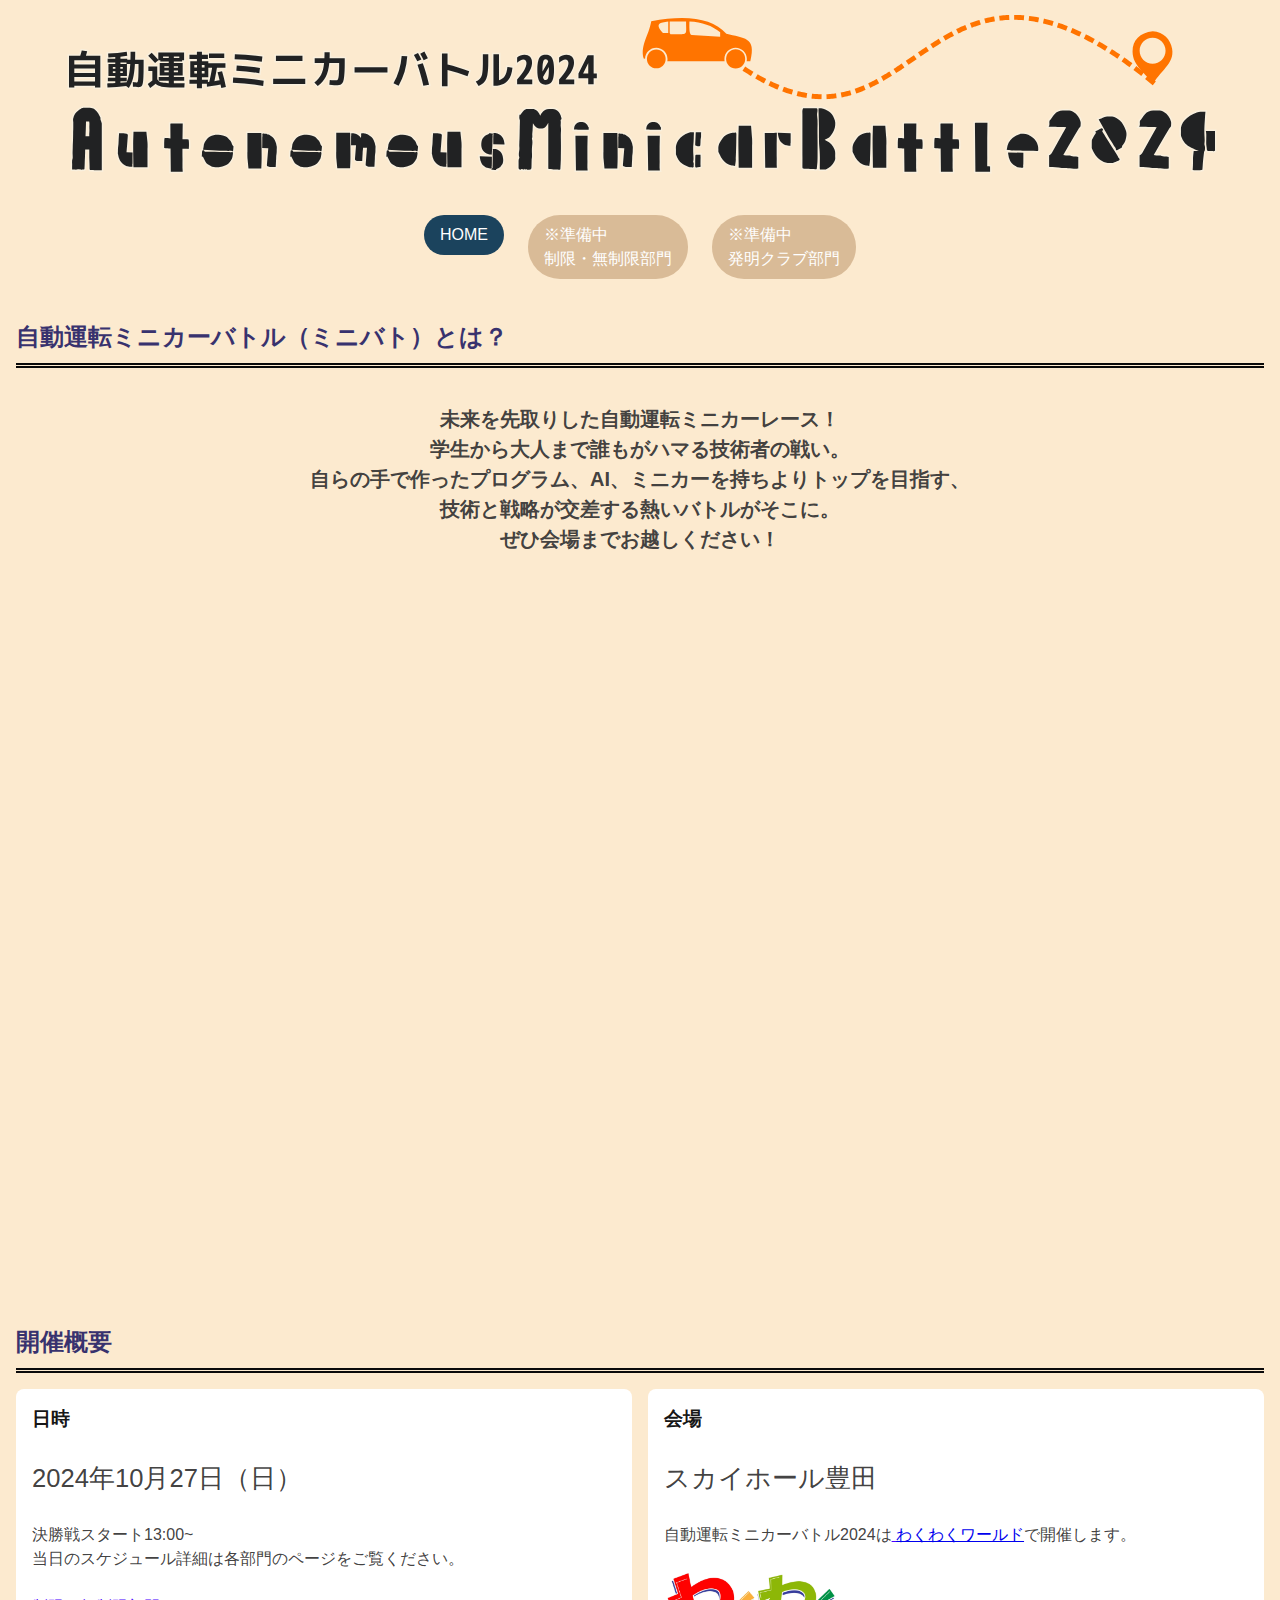
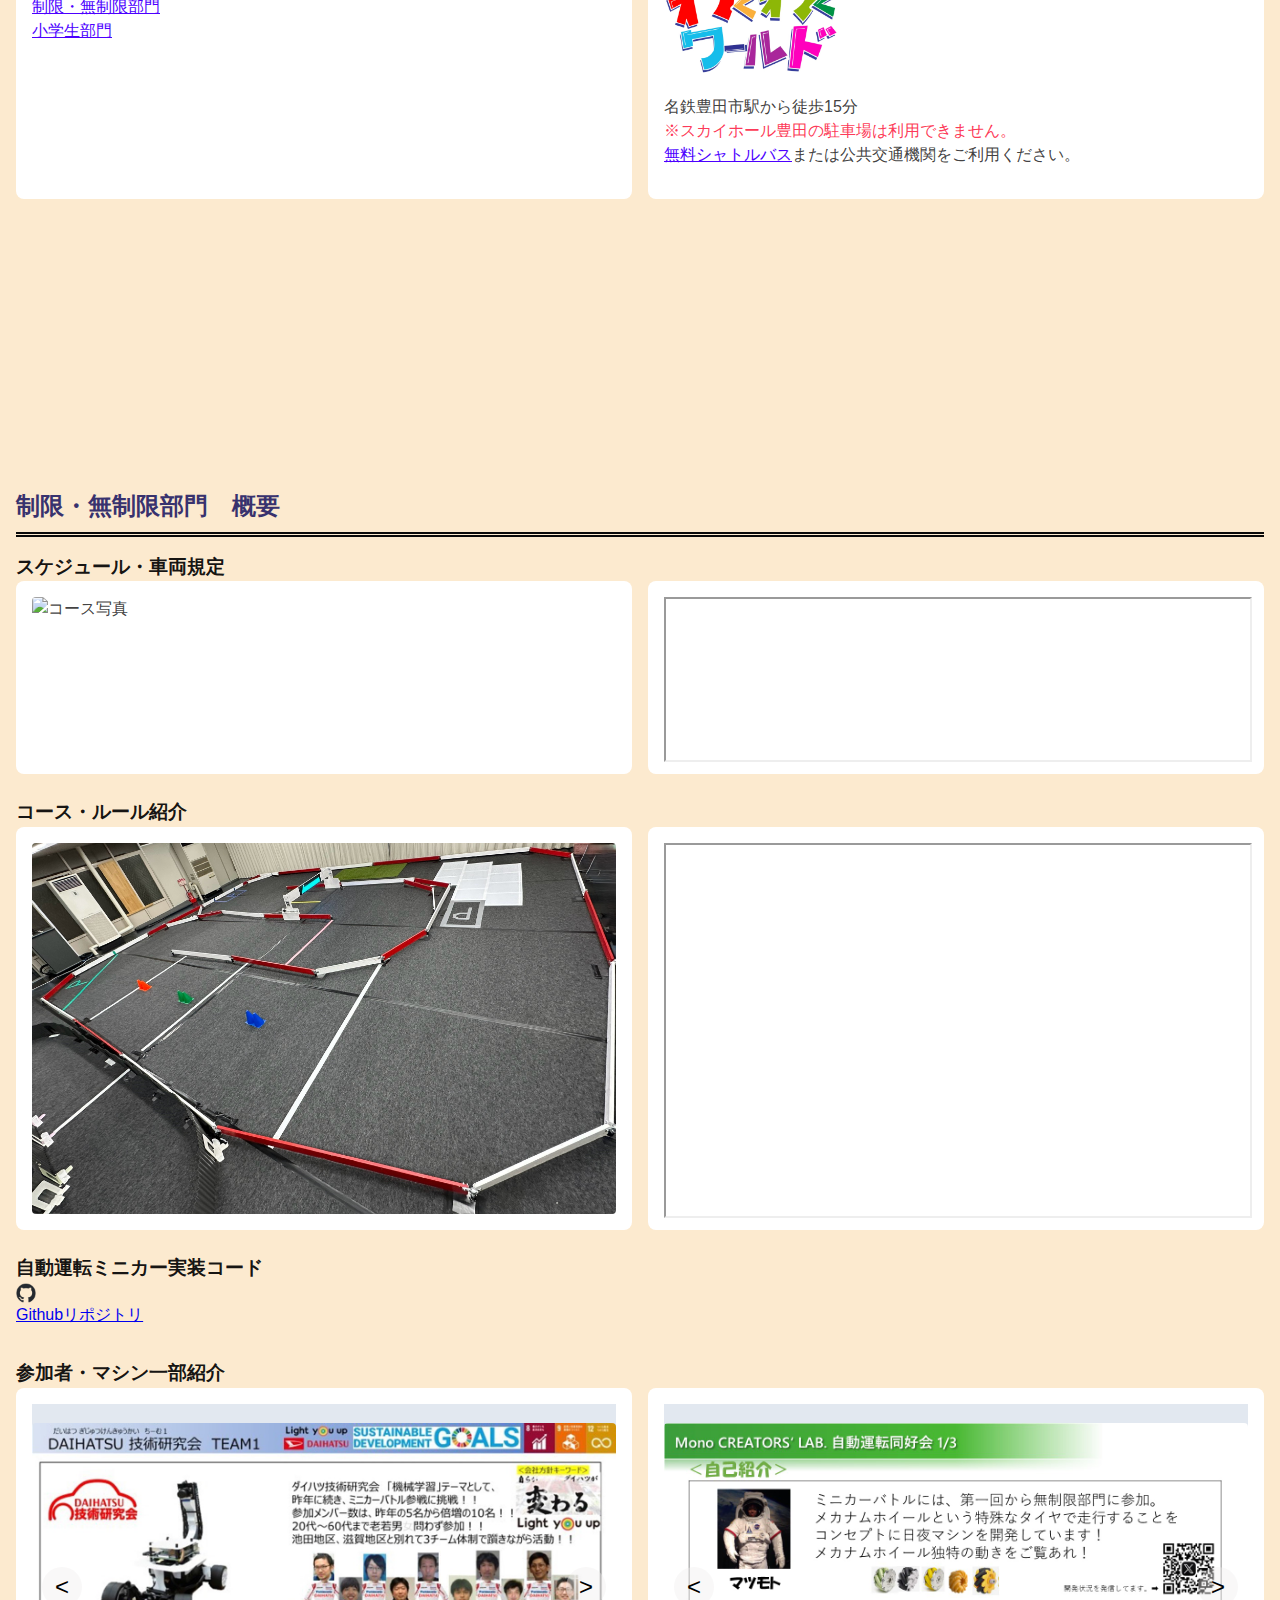
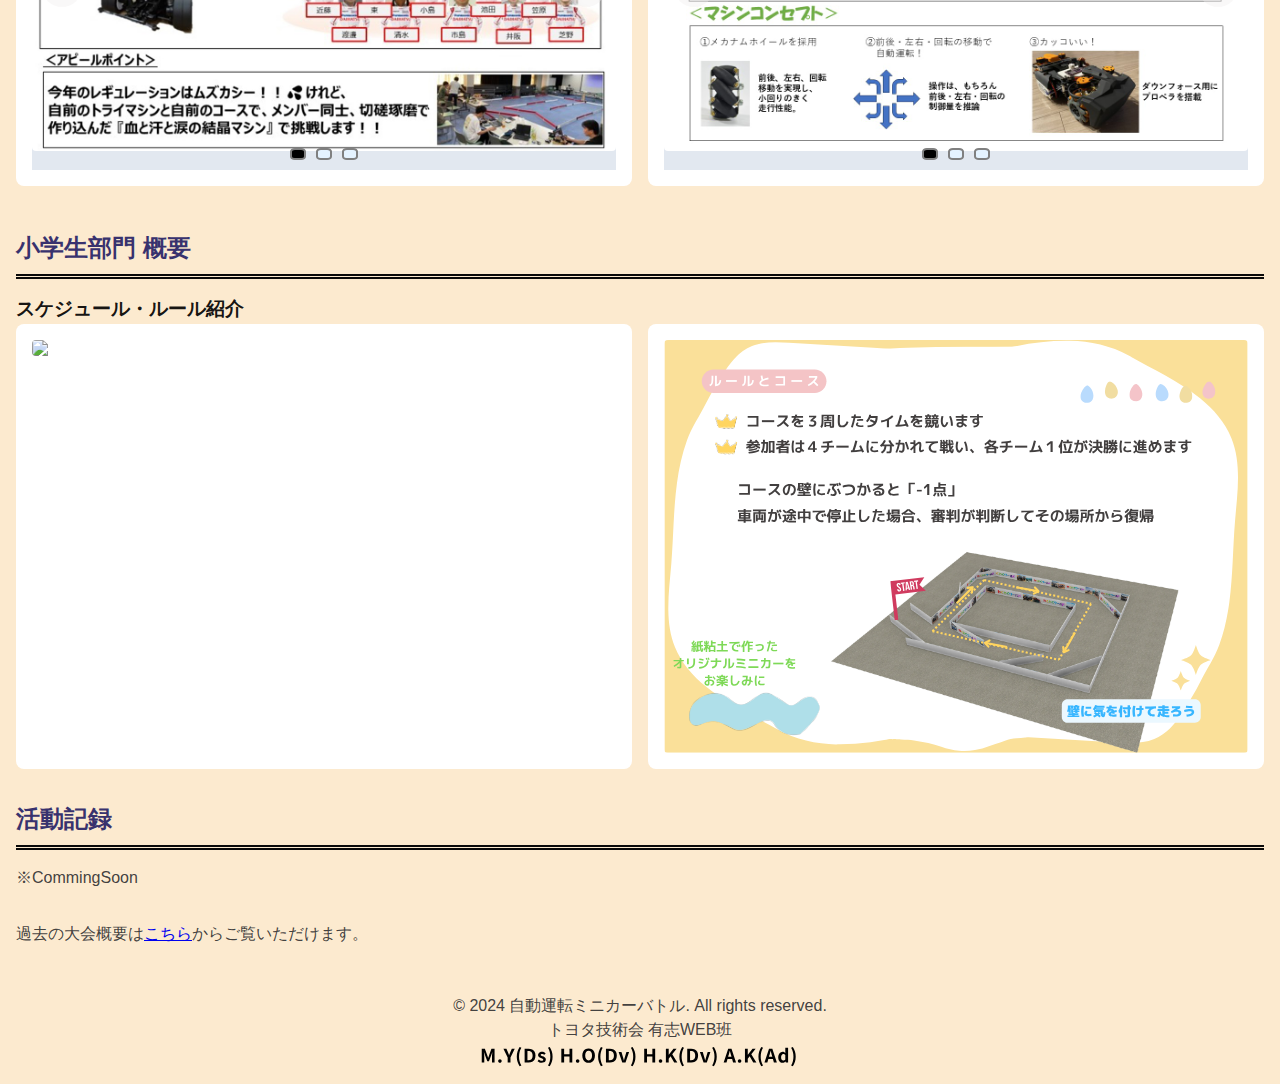
==== index.html @ 28a03235 "Initial commit" ====
<!DOCTYPE html>
<html lang="ja">
<head>
    <link rel="stylesheet" href="index.css">
    <meta charset="UTF-8">
    <meta name="viewport" content="width=device-width, initial-scale=1.0">
    <title>自動運転ミニカーバトル 2024</title>
    <link href="https://fonts.googleapis.com/css2?family=Anton&family=Noto+Sans+JP:wght@400;700&display=swap" rel="stylesheet">
</head>
<body>
    <header>
        <div class="title">
            <div class="use-rgba-image">
                <img src="assets/images/amb_2024_title.svg" alt="自動運転ミニカーバトル 2024">
                <nav>
                    <ul>
                        <li><a href="#" class="active">HOME</a></li>
                        <li><a href="#">※準備中<br>制限・無制限部門</a></li>
                        <li><a href="#">※準備中<br>発明クラブ部門</a></li>
                    </ul>
                </nav>
            </div>
        </div>
           </header>
    <main class="container">
    </section>
            <h2>自動運転ミニカーバトル（ミニバト）とは？</h2>
            <div class="about">
            <p>
                未来を先取りした自動運転ミニカーレース！<br>
                学生から大人まで誰もがハマる技術者の戦い。<br>
                自らの手で作ったプログラム、AI、ミニカーを持ちよりトップを目指す、<br>
                技術と戦略が交差する熱いバトルがそこに。<br>ぜひ会場までお越しください！
            </p>
            </div>
            </div>
    </section>
    <section>
            <p>
                <!--過去の大会の様子をご覧ください-->
            </p>
            <div class="video-container">
                <iframe width="560" height="315" src="https://www.youtube.com/embed/9huvvTxhIS4 " frameborder="0" allow="accelerometer; autoplay; clipboard-write; encrypted-media; gyroscope; picture-in-picture" allowfullscreen></iframe>
            </div>
        </section>
    
        <section>
            <h2>開催概要</h2>
            <div class="grid">
                <div class="grid-item">
                    <h3>日時</h3>
                        <i class="fas fa-calendar-alt"></i>
                        <p style="font-size: 1.6em;">2024年10月27日（日）<br>
                            <p style="font-size: 1em;">決勝戦スタート13:00~<br>
                                当日のスケジュール詳細は各部門のページをご覧ください。</br>
                                <br><a href="#bumongaiyou_seigenmuseigen" style="color: #4c00ff;">制限・無制限部門</a>
                                <br><a href="#bumongaiyou_junior" style="color: #4c00ff;">小学生部門</a> 
                            </p> 
                </div>
                <div class="grid">
                    <div class="grid-item">
                        <h3>会場</h3>
                        <p style="font-size: 1.6em;">スカイホール豊田</p>
                        <p auto>自動運転ミニカーバトル2024は<a href="https://wakuwakuworld.jp/" style="color: #4c00ff;">
                            <a href="https://wakuwakuworld.jp/">わくわくワールド</a>で開催します。</p>
                            <a href="https://wakuwakuworld.jp/"><img src="assets/images/wakuwakuworld.png", width="30%"></a>
                            <p>名鉄豊田市駅から徒歩15分<br><a style="color: #fc032cce;">※スカイホール豊田の駐車場は利用できません。</a><br><a href="https://wakuwakuworld.jp/Access" style="color: #4c00ff;">無料シャトルバス</a>または公共交通機関をご利用ください。</p>
                        </div>
                </div>
            </div>
            <iframe
            src="https://www.google.com/maps/embed?pb=!1m18!1m12!1m3!1d6530.020487502134!2d137.1632554!3d35.08147679999999!2m3!1f0!2f0!3f0!3m2!1i1024!2i768!4f13.1!3m3!1m2!1s0x6004a04511f2501b%3A0x8edd8acdfe649cb1!2z44K544Kr44Kk44Ob44O844Or6LGK55Sw!5e0!3m2!1sja!2sjp!4v1726888852672!5m2!1sja!2sjp"
            width="100%"
            height="250"
            style="border:0;"
            allowfullscreen=""
            loading="lazy">
            </iframe>
           
        </section>
        <section>
            <h2 id="bumongaiyou_seigenmuseigen">制限・無制限部門　概要</h2>
            <h3>スケジュール・車両規定</h3>
            <div class="grid">
                <div class="grid-item">
                    <img src="assets/images/schedule_seigenmuseigen.svg" alt="コース写真">
                </div>
                <div class="grid">
                    <div class="grid-item">
                        <iframe src="https://drive.google.com/file/d/1rbLQxxYagGzeg9zXDnmsyh0Fbmd6jfNw/preview" width="100%" height="100%">
                            このブラウザではPDFが表示できません。PDFを<a href="">こちら</a>からダウンロードしてください。
                        </iframe>
                        </div>
                </div>
            </div>
            <br>
            <h3>コース・ルール紹介</h3>
            <div class="grid">
                <div class="grid-item">
                    <img src="assets/images/course.jpg" alt="コース写真">
                </div>
                <div class="grid-item">
                    <iframe src="https://drive.google.com/file/d/1RDZQoWkZ_u5YA8bXzyqEV8cFZwukmBGy/preview" width="100%" height="100%">
                        このブラウザではPDFが表示できません。PDFを<a href="">こちら</a>からダウンロードしてください。
                    </iframe>
                </div>
            </div>
            <br>
            <div class="github-corner">
                <h3>自動運転ミニカー実装コード</h3>
                <img src="assets\images\github-mark.png", width="20px">
                <a href="https://github.com/autonomous-minicar-battle/togikaidrive/">Githubリポジトリ</a>
            </div>
        </section>

        <section>
            <h3>参加者・マシン一部紹介</h3>
            <div class="grid">
                <!-- 制限部門のスライド -->
                <div class="grid-item">
                    <div class="car-carousel">
                        <div class="car-carousel-inner" id="carCarousel">
                            <div class="car-photo">
                                <img src="..\assets\slides\topics_limited\スライド1.JPG">
                            </div>
                            <div class="car-photo">
                                <img src="..\assets\slides\topics_limited\スライド2.JPG">
                            </div>
                            <div class="car-photo">
                                <img src="..\assets\slides\topics_limited\スライド3.JPG">
                            </div>
                        </div>
                        <button class="carousel-button prev" id="prevPhoto" aria-label="前の写真">&lt;</button>
                        <button class="carousel-button next" id="nextPhoto" aria-label="次の写真">&gt;</button>
                        <div class="carousel-dots" id="carouselDots">
                            <button class="carousel-dot active" aria-label="1番目の写真"></button>
                            <button class="carousel-dot" aria-label="2番目の写真"></button>
                            <button class="carousel-dot" aria-label="3番目の写真"></button>
                        </div>
                    </div>
                </div>
        
                <!-- 無制限部門のスライド -->
                <div class="grid-item">
                    <div class="car-carousel">
                        <div class="car-carousel-inner" id="carCarousel2">
                            <div class="car-photo">
                                <img src="..\assets\slides\topics_unlimited\スライド1.JPG">
                            </div>
                            <div class="car-photo">
                                <img src="..\assets\slides\topics_unlimited\スライド2.JPG">
                            </div>
                            <div class="car-photo">
                                <img src="..\assets\slides\topics_unlimited\スライド3.JPG">
                            </div>
                        </div>
                        <button class="carousel-button prev" id="prevPhoto2" aria-label="前の写真">&lt;</button>
                        <button class="carousel-button next" id="nextPhoto2" aria-label="次の写真">&gt;</button>
                        <div class="carousel-dots" id="carouselDots2">
                            <button class="carousel-dot active" aria-label="1番目の写真"></button>
                            <button class="carousel-dot" aria-label="2番目の写真"></button>
                            <button class="carousel-dot" aria-label="3番目の写真"></button>
                        </div>
                    </div>
                </div>
            </div>
        
            <br>
            <h2 id="bumongaiyou_junior">小学生部門 概要</h2>
            <h3>スケジュール・ルール紹介</h3>
            <div class="grid">
                <div class="grid-item">
                    <img src="assets/images/schedule_junior.svg" >
                </div>
                <div class="grid">
                    <div class="grid-item">
                        <img src="assets/images/course_junior.svg" >
                    </div>
                </div>
            </div>
        </section>
    
        <section>
            <h2>活動記録</h2>
            ※CommingSoon
        </section>
        <section>
            <p>過去の大会概要は<a href="https://autonomous-minicar-battle.studio.site/">こちら</a>からご覧いただけます。</p>
        </section>
            
        <!-- Rest of the content remains the same -->

    </main>
    
    <script>
        document.addEventListener('DOMContentLoaded', function() {
            const navLinks = document.querySelectorAll('nav a');
            navLinks.forEach(link => {
                link.addEventListener('click', function(e) {
                    navLinks.forEach(l => l.classList.remove('active'));
                    this.classList.add('active');
                });
            });

            const cars = document.querySelectorAll('.animated-car');
            const windowWidth = window.innerWidth;
            const windowHeight = window.innerHeight;

            function moveCar(car) {
                const x = Math.random() * windowWidth;
                const y = Math.random() * windowHeight;
                const rotation = Math.random() * 360;
                car.style.transform = `translate(${x}px, ${y}px) rotate(${rotation}deg)`;
            }

            cars.forEach(car => {
                moveCar(car);
                setInterval(() => moveCar(car), 2000 + Math.random() * 1000);
            });
        });
    </script>

<script>
    function setupCarousel(carouselId, prevButtonId, nextButtonId, dotsId, totalPhotos) {
        let currentPhoto = 0;
        const carousel = document.getElementById(carouselId)
        const prevButton = document.getElementById(prevButtonId);
        const nextButton = document.getElementById(nextButtonId);
        const dots = document.querySelectorAll(`#${dotsId} .carousel-dot`);
        let slideInterval;

        function showPhoto(index) {
            carousel.style.transform = `translateX(-${index * 100}%)`;
            updateDots(index);
        }

        function updateDots(index) {
            dots.forEach((dot, i) => {
                dot.classList.toggle('active', i === index);
            });
        }

        function nextPhoto() {
            currentPhoto = (currentPhoto + 1) % totalPhotos;
            showPhoto(currentPhoto);
        }

        function prevPhoto() {
            currentPhoto = (currentPhoto - 1 + totalPhotos) % totalPhotos;
            showPhoto(currentPhoto);
        }

        function startSlideshow() {
            slideInterval = setInterval(nextPhoto, 3000);
        }

        function stopSlideshow() {
            clearInterval(slideInterval);
        }

        nextButton.addEventListener('click', () => {
            stopSlideshow();
            nextPhoto();
            startSlideshow();
        });

        prevButton.addEventListener('click', () => {
            stopSlideshow();
            prevPhoto();
            startSlideshow();
        });

        dots.forEach((dot, index) => {
            dot.addEventListener('click', () => {
                stopSlideshow();
                currentPhoto = index;
                showPhoto(currentPhoto);
                startSlideshow();
            });
        });

        carousel.addEventListener('mouseenter', stopSlideshow);
        carousel.addEventListener('mouseleave', startSlideshow);

        startSlideshow();
    }

    // 1つ目のカルーセルを初期化
    setupCarousel('carCarousel', 'prevPhoto', 'nextPhoto', 'carouselDots', 3);

    // 2つ目のカルーセルを初期化
    setupCarousel('carCarousel2', 'prevPhoto2', 'nextPhoto2', 'carouselDots2', 3);
</script>

</body>
<footer>
    <div class="footer-credits">
        <p>
        &copy; 2024 自動運転ミニカーバトル. All rights reserved.<br>
        トヨタ技術会 有志WEB班
        <img src="assets/images/amb_2024_credit.svg"  >
        </p>
    </div>
    
    
</footer>
</html>
---- index.css ----
:root {
    --orange: #fceacf;
    --white: #FFFFFF;
    --black: #383737f5;
    --light-gray: #E0E0E0;
}

body {
    font-family: 'Noto Sans JP', sans-serif;
    margin: 5%;
    padding: 0;
    background-color: var(--orange);
    color: var(--black);
    font-size: 16px;
    line-height: 1.5;
    overflow-x: hidden;
}

.title {
    width: 100%;
    max-width: 1200px;
    margin: 0 auto;
    padding: 0 1rem;
    box-sizing: border-box;
    background: #a0daea00;
}
.container {
    width: 100%;
    max-width: 1200px;
    margin: 0 auto;
    padding: 0 1rem;
    box-sizing: border-box;
}
        
header img {
    max-width: 100%;
    height: auto;
}

nav a {
    color: var(--black);
    text-decoration: none;
    padding: 0.5rem 1rem;
    margin: 0.25rem;
    border-radius: 5px;
    transition: background-color 0.3s;
    display: inline-block;
}

nav a:hover, nav a:focus, nav a.active {
    background-color: var(--light-gray);
}

.main-content {
    display: flex;
    flex-wrap: wrap;
    align-items: center;
    margin-top: 2rem;
}

.main-content-image {
    flex: 0 0 auto;
    width: 100%;
    max-width: 400px;
    margin-right: 7rem;
}

.main-content-image img {
    width: 100%;
    height: auto;
    display: block;
}

.adjusted-image {
    margin-right: 100px;
    margin-bottom: 20px;
}
.main-content-text {
    flex: 1;
    min-width: 300px;
    display: flex;
    flex-direction: column;
    justify-content: center;
}

.main-content-text h2 {
    color: var(--white);
    font-size: 1.5em;
    font-weight: bold;
    margin-bottom: 0.5rem;
}
.map-container {
    width: 100%;
    max-width: 600px;
    margin: 0 auto;
}
.main-content-text p {
    color: var(--black);
    margin: 0;
}

.event-overview-content {
display: flex;
flex-direction: column;
gap: 0.5rem;
}


@media (min-width: 768px) {
    .about {
        font-size: 20px;
    }
    .event-overview-content {
        flex-direction: row;
    }
}
.animated-car {
    position: fixed;
    width: 60px;
    height: auto;
    z-index: 1000;
    transition: all 2s ease-in-out;
}

@media (max-width: 768px) {
    body {
        font-size: 9px;
    }
    
    .main-content {
        flex-direction: column;
    }
    
    .main-content-image {
        margin-right: 0;
        max-width: 100%;
    }
    
    nav ul {
        flex-direction: column;
    }
    
    nav a {
        width: 100%;
        box-sizing: border-box;
        text-align: center;
    }
    
    .animated-car {
        width: 40px;
    }
}

@media (min-width: 769px) and (max-width: 1024px) {
    body {
        font-size: 16px;
    }
    
    .main-content-image {
        max-width: 350px;
    }
    
    .animated-car {
        width: 50px;
    }
}
.access-map {
    width: 100%;
    height: 256px;
    background-color: #ccc;
    border-radius: 0.5rem;
}
.popup {
    display: none;
    position: fixed;
    top: 0;
    left: 0;
    width: 100%;
    height: 100%;
    background-color: rgba(0,0,0,0.7);
    z-index: 1000;
}
.popup-content {
    position: absolute;
    top: 50%;
    left: 50%;
    transform: translate(-50%, -50%);
    background-color: white;
    padding: 20px;
    border-radius: 5px;
    max-width: 80%;
    max-height: 80%;
}
.popup-content img {
    max-width: 100%;
    max-height: 100%;
}
.close {
    position: absolute;
    top: 10px;
    right: 10px;
    font-size: 24px;
    cursor: pointer;
}
/* クリック可能なテキストのスタイル */
.clickable {
    color: blue;
    text-decoration: underline;
    cursor: pointer;
}
.car-carousel {
    position: relative;
    width: 100%;
    height: 100%;
    overflow: hidden;
    margin-bottom: 1cm;
}
.car-carousel-inner {
    display: flex;
    transition: transform 0.3s ease-in-out;
    height: 100%;
}
.car-photo {
    flex: 0 0 100%;
    height: 100%;
    background-color: #e2e8f0;
    display: flex;
    align-items: center;
    justify-content: center;
    font-size: 1.5rem;
    color: #718096;
}
.car-photo img {
    width: 100%; /* 画像の横幅を親要素に合わせる */
    height: auto; /* 縦横比を維持しつつ高さを自動調整 */
    max-width: 1000px; /* 最大幅を指定、必要に応じて調整可能 */
    max-height: 600px; /* 最大高さを指定、必要に応じて調整可能 */
    object-fit: cover; /* 画像を要素にきれいに収める */
}
.carousel-button {
    position: absolute;
    top: 50%;
    transform: translateY(-50%);
    background-color: rgba(240, 238, 238, 0.397);
    border: none;
    border-radius: 9999px;
    width: 40px;
    height: 40px;
    font-size: 1.5rem;
    display: flex;
    align-items: center;
    justify-content: center;
    cursor: pointer;
    transition: background-color 0.3s;
}
.carousel-button:hover {
    background-color: #A0DAEA;
}
.carousel-button.prev {
    left: 10px;
}
.carousel-button.next {
    right: 10px;
}
.carousel-dots {
    position: absolute;
    bottom: 10px;
    left: 50%;
    transform: translateX(-50%);
    display: flex;
    gap: 10px;
}
.carousel-dot {
    width: 8.4px;
    height: 12px;
    border-radius: 30%;
    background-color: #E5F3FF;
    border: 2px solid #808080;
    cursor: pointer;
    transition: background-color 0.3s;
}
.carousel-dot.active {
    background-color: #000000;
}

body {
    font-family: 'Roboto', sans-serif;
    margin: 0;
    padding: 0;
    min-height: 100vh;
    display: flex;
    flex-direction: column;
    }
.container {
    width: 100%;
    max-width: 1400px;
    margin: 0 auto;
    padding: 0 1rem;
    box-sizing: border-box;
}
.github-corner {
    max-width: 300px;
    top: 0;
    right: 0;
    border: 0;
    z-index: 100;
}
header {
    overflow: hidden;
    width: 100%;
}

.use-rgba-image {
    background: rgba(255, 255, 255, 0);
}

footer .footer-credits {
    text-align: center; /* 親要素にセンタリングを指定 */
}

footer .footer-credits img {
    display: block;      /* ブロック要素として扱う */
    margin: 0 auto;      /* 左右のマージンを自動で設定 */
    max-width: 25%;
}

.header-image {
    height: 96px;
    position: relative;
    display: flex;
    align-items: center;
    justify-content: center;
    background-image: url('https://hebbkx1anhila5yf.public.blob.vercel-storage.com/background-3pGTlaIOfFrylYzBT5U0ONFnONjZ3v.png');
    background-size: cover;
    background-position: center;
}
.header-image::before {
    content: "";
    position: absolute;
    top: 0;
    left: 0;
    right: 0;
    bottom: 0;
    background: inherit;
    opacity: 0.3;
}
.about
{
    font-weight: bold;
    display: flex;
    justify-content: space-around;
    text-align: center;
}
h1 {
    font-size: 1.875rem;
    font-weight: bold;
    color: #1B435D;
    position: relative;
    z-index: 10;
    text-align: center;
}
nav ul {
    display: flex;
    flex-wrap: wrap;
    justify-content: center;
    gap: 1rem;
    padding: 1rem 0;
    list-style-type: none;
    margin: 0;
}
nav a {
    text-decoration: none;
    padding: 0.5rem 1rem;
    border-radius: 9999px;
    color: white;
    background-color: #D9BB97;
    transition: background-color 0.3s;
    display: inline-block;
}
nav a:hover, nav a.active {
    background-color: #1B435D;
}
nav a.inactive {
    background-color: #c6c7c9;
}
main {
    flex-grow: 1;
    width: 100%;
}
h2 {
    font-size: 1.5rem;
    font-weight: bold;
    color: #38326e;
    border-bottom: thick double #0a0a0a;
    padding-bottom: 0.5rem;
    margin-bottom: 1rem;
}
h3 {
    font-size: 1.2rem;
    margin-top: 0rem;
    font-weight: bold;
    color: #000000ec;
    margin-bottom: 0rem;
}

.video-container {
    position: relative;
    padding-bottom: 56.25%; /* 16:9 aspect ratio */
    height: 0;
    overflow: hidden;
    margin-bottom: 1rem;
}
.video-container iframe {
    position: absolute;
    top: 0;
    left: 0;
    width: 100%;
    height: 100%;
}
.grid {
    display: grid;
    grid-template-columns: repeat(auto-fit, minmax(250px, 1fr));
    gap: 1rem;
}
.grid-item {
    background-color: white;
    padding: 1rem;
    border-radius: 0.5rem;
    transition: transform 0.3s;
}
.grid-item:hover {
    transform: scale(1.05);
}
img {
    display: flex;
    max-width: 100%;
    height: auto;
    border-radius: 0.25rem;
}
img.responsive-img {
    display: flex;
    max-width: 100%;
    height: auto;
}
section {
    margin-bottom: 2rem;
}
@media (max-width: 768px) {
    .about p {
        font-size: 1.5em; /* PC画面では文字を大きくする */
    }
    h1 {
        font-size: 1.5rem;
    }
    .header-image {
        height: 72px;
    }
    nav ul {
        flex-direction: row;
        align-items: center;
    }
    nav a {
        width: 100%;
        text-align: center;
    }
    .grid {
        grid-template-columns: 1fr;
    }

    .inline-content {
        display: inline-flex;  /* 画像とテキストを横並びに */
        align-items: center;   /* 画像とテキストを縦方向の中央に揃える */
        gap: 5px;              /* 画像とテキストの間にスペースを追加 */
    }
    .inline-content img {
        vertical-align: middle; /* 画像の垂直位置を調整 */
    }   
    .event-details {
        display: flex;               /* 横並びにする */
        justify-content: space-between; /* 均等にスペースを配置 */
        align-items: flex-start;     /* 上揃え */
    }
    
    .event-info {
        flex: 1;                     /* 均等な幅にする */
        padding: 10px;               /* 内側の余白 */
        box-sizing: border-box;       /* paddingを含む幅の計算 */
    }
    
    iframe {
        max-width: 100%;             /* iframeの横幅が親要素に収まるように */
        height: auto;
    }
    
    @media (max-width: 768px) {
        .event-details {
            flex-direction: column;  /* モバイルでは縦並びに */
        }
    }
}
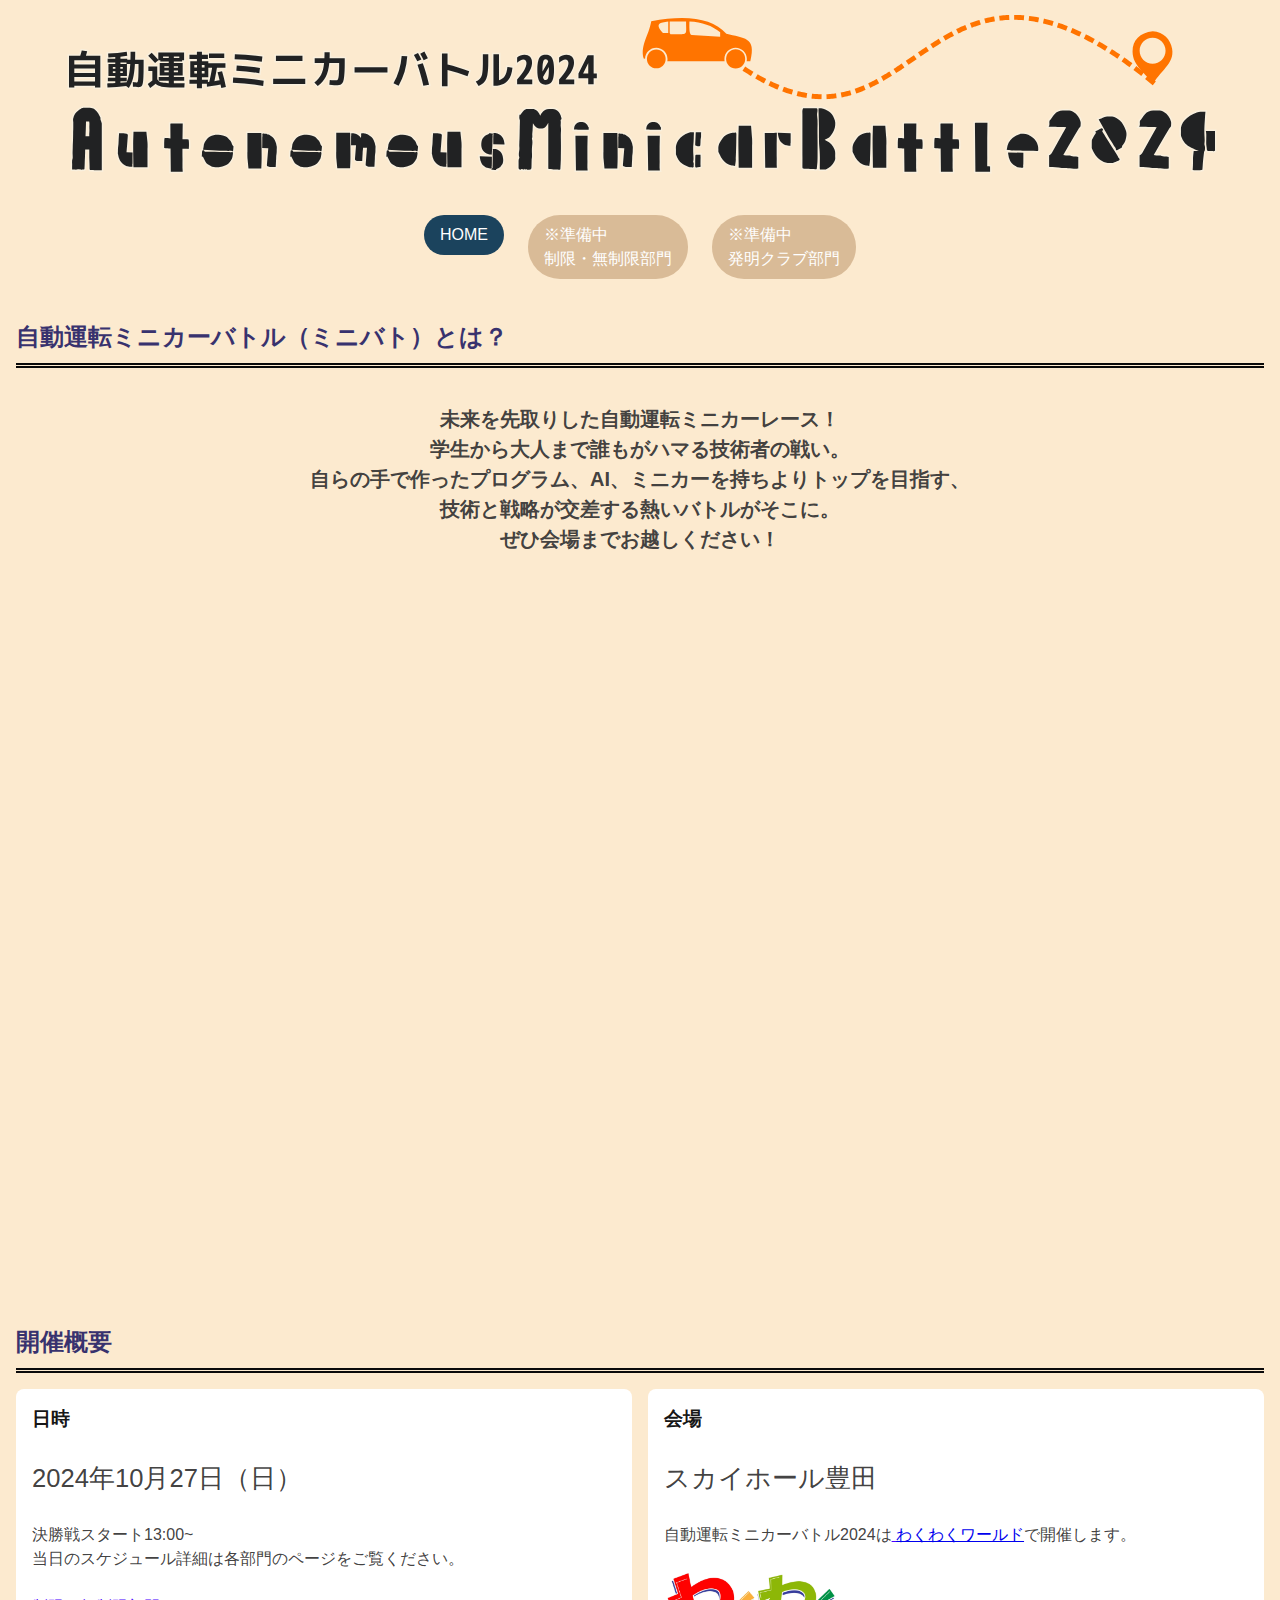
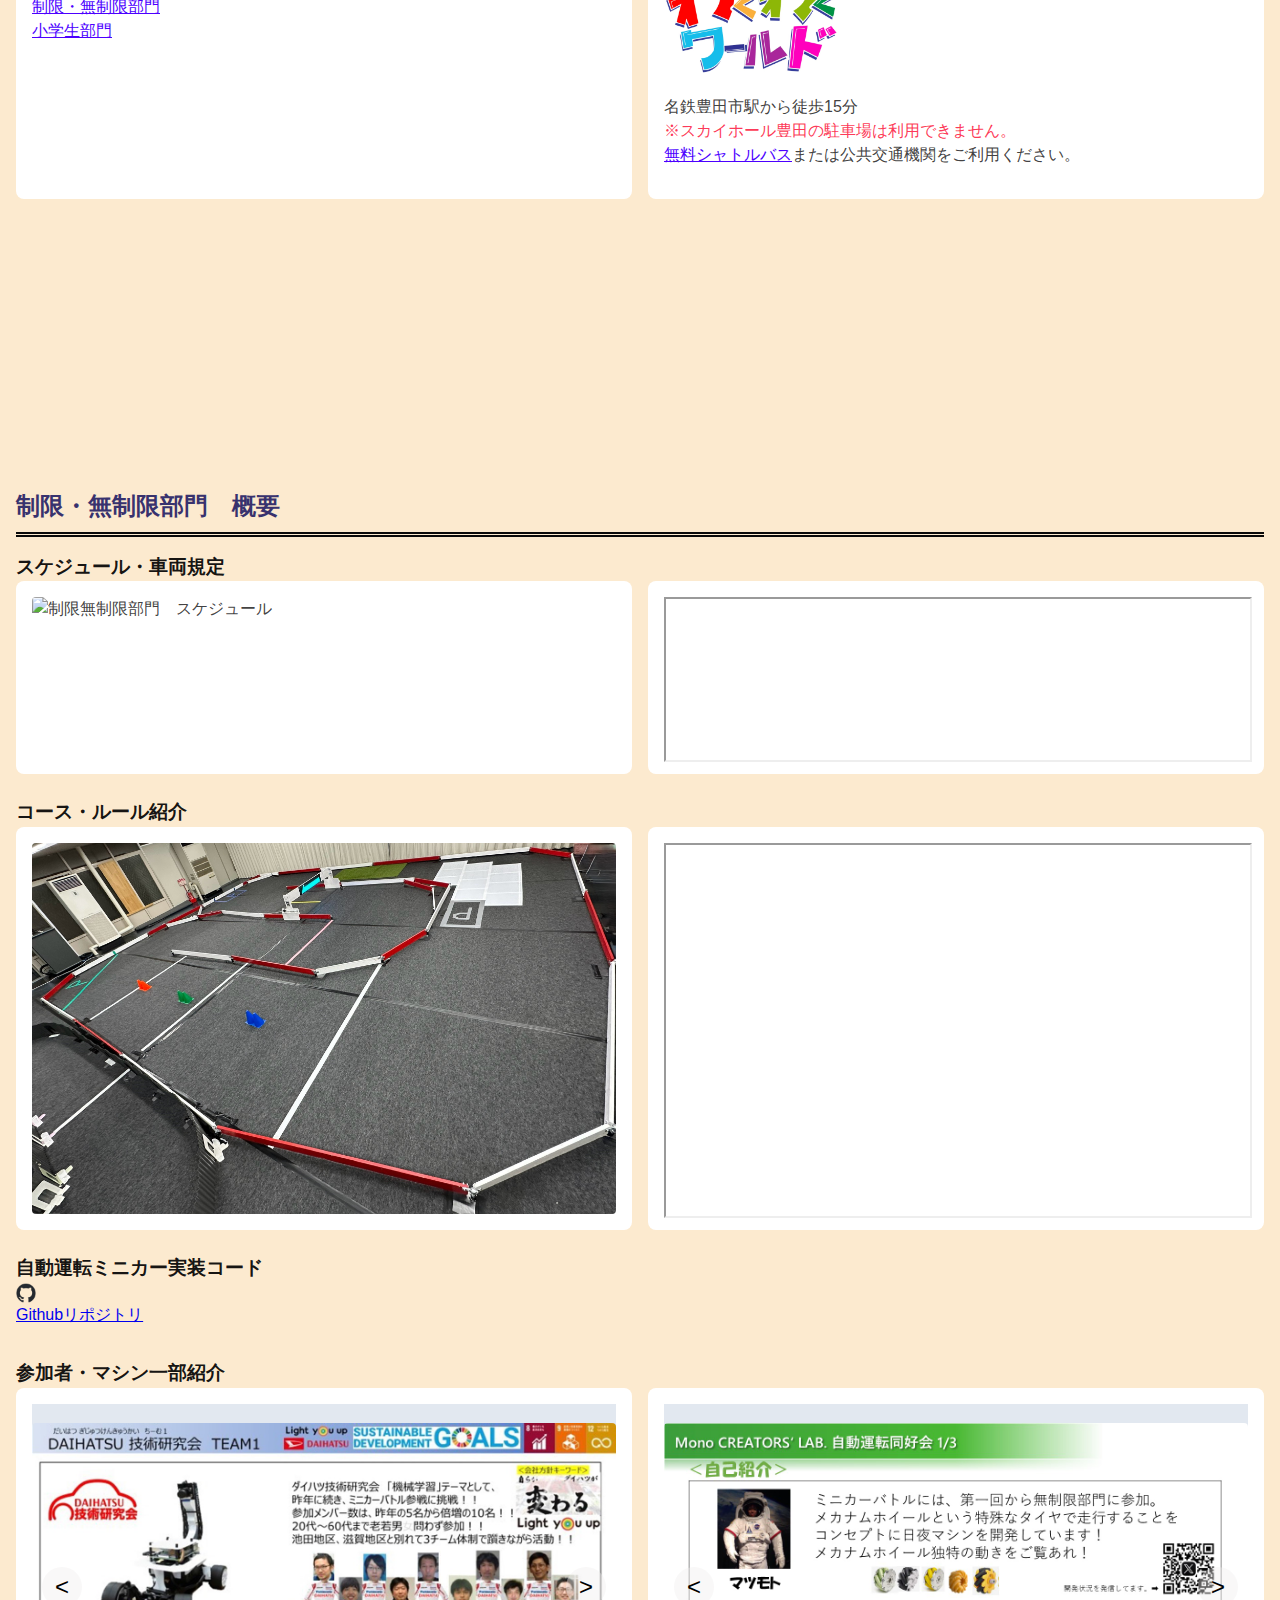
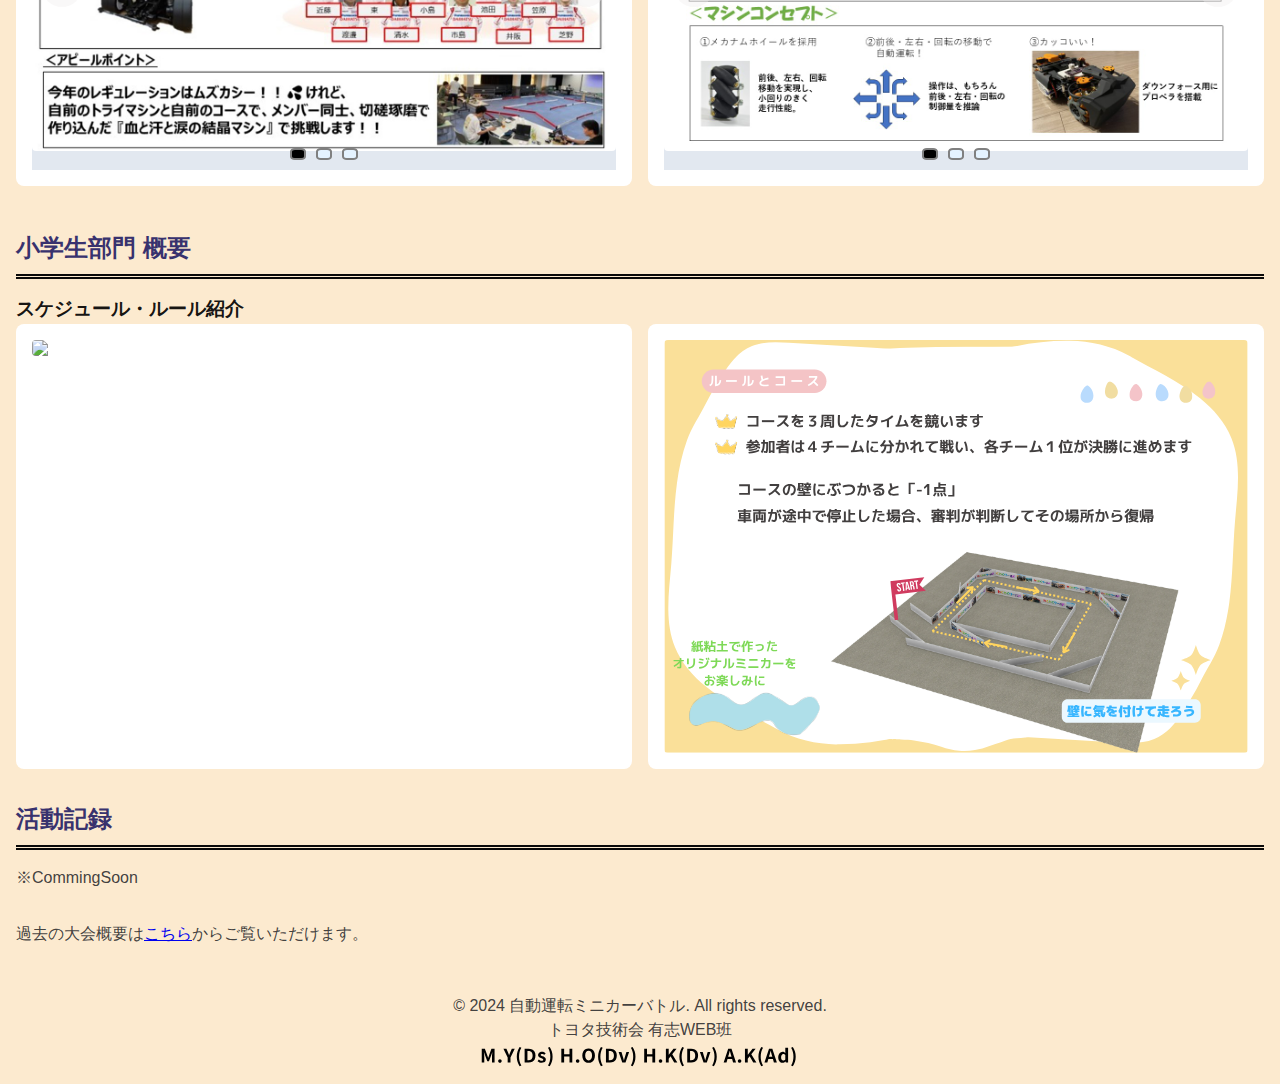
==== commit 95d49c1e: "mod src path" ====
--- a/index.html
+++ b/index.html
@@ -11,7 +11,7 @@
     <header>
         <div class="title">
             <div class="use-rgba-image">
-                <img src="assets/images/amb_2024_title.svg" alt="自動運転ミニカーバトル 2024">
+                <img src="assets/images/amb_2024_title.svg" alt="自動運転ミニカーバトル2024　タイトル">
                 <nav>
                     <ul>
                         <li><a href="#" class="active">HOME</a></li>
@@ -83,7 +83,7 @@
             <h3>スケジュール・車両規定</h3>
             <div class="grid">
                 <div class="grid-item">
-                    <img src="assets/images/schedule_seigenmuseigen.svg" alt="コース写真">
+                    <img src="assets/images/schedule_seigenmuseigen.svg" alt="制限無制限部門　スケジュール">
                 </div>
                 <div class="grid">
                     <div class="grid-item">
@@ -97,7 +97,7 @@
             <h3>コース・ルール紹介</h3>
             <div class="grid">
                 <div class="grid-item">
-                    <img src="assets/images/course.jpg" alt="コース写真">
+                    <img src="assets/images/course.jpg" alt="制限無制限部門　コース写真">
                 </div>
                 <div class="grid-item">
                     <iframe src="https://drive.google.com/file/d/1RDZQoWkZ_u5YA8bXzyqEV8cFZwukmBGy/preview" width="100%" height="100%">
@@ -121,13 +121,13 @@
                     <div class="car-carousel">
                         <div class="car-carousel-inner" id="carCarousel">
                             <div class="car-photo">
-                                <img src="..\assets\slides\topics_limited\スライド1.JPG">
-                            </div>
-                            <div class="car-photo">
-                                <img src="..\assets\slides\topics_limited\スライド2.JPG">
-                            </div>
-                            <div class="car-photo">
-                                <img src="..\assets\slides\topics_limited\スライド3.JPG">
+                                <img src=".\assets\slides\topics_limited\スライド1.JPG">
+                            </div>
+                            <div class="car-photo">
+                                <img src=".\assets\slides\topics_limited\スライド2.JPG">
+                            </div>
+                            <div class="car-photo">
+                                <img src=".\assets\slides\topics_limited\スライド3.JPG">
                             </div>
                         </div>
                         <button class="carousel-button prev" id="prevPhoto" aria-label="前の写真">&lt;</button>
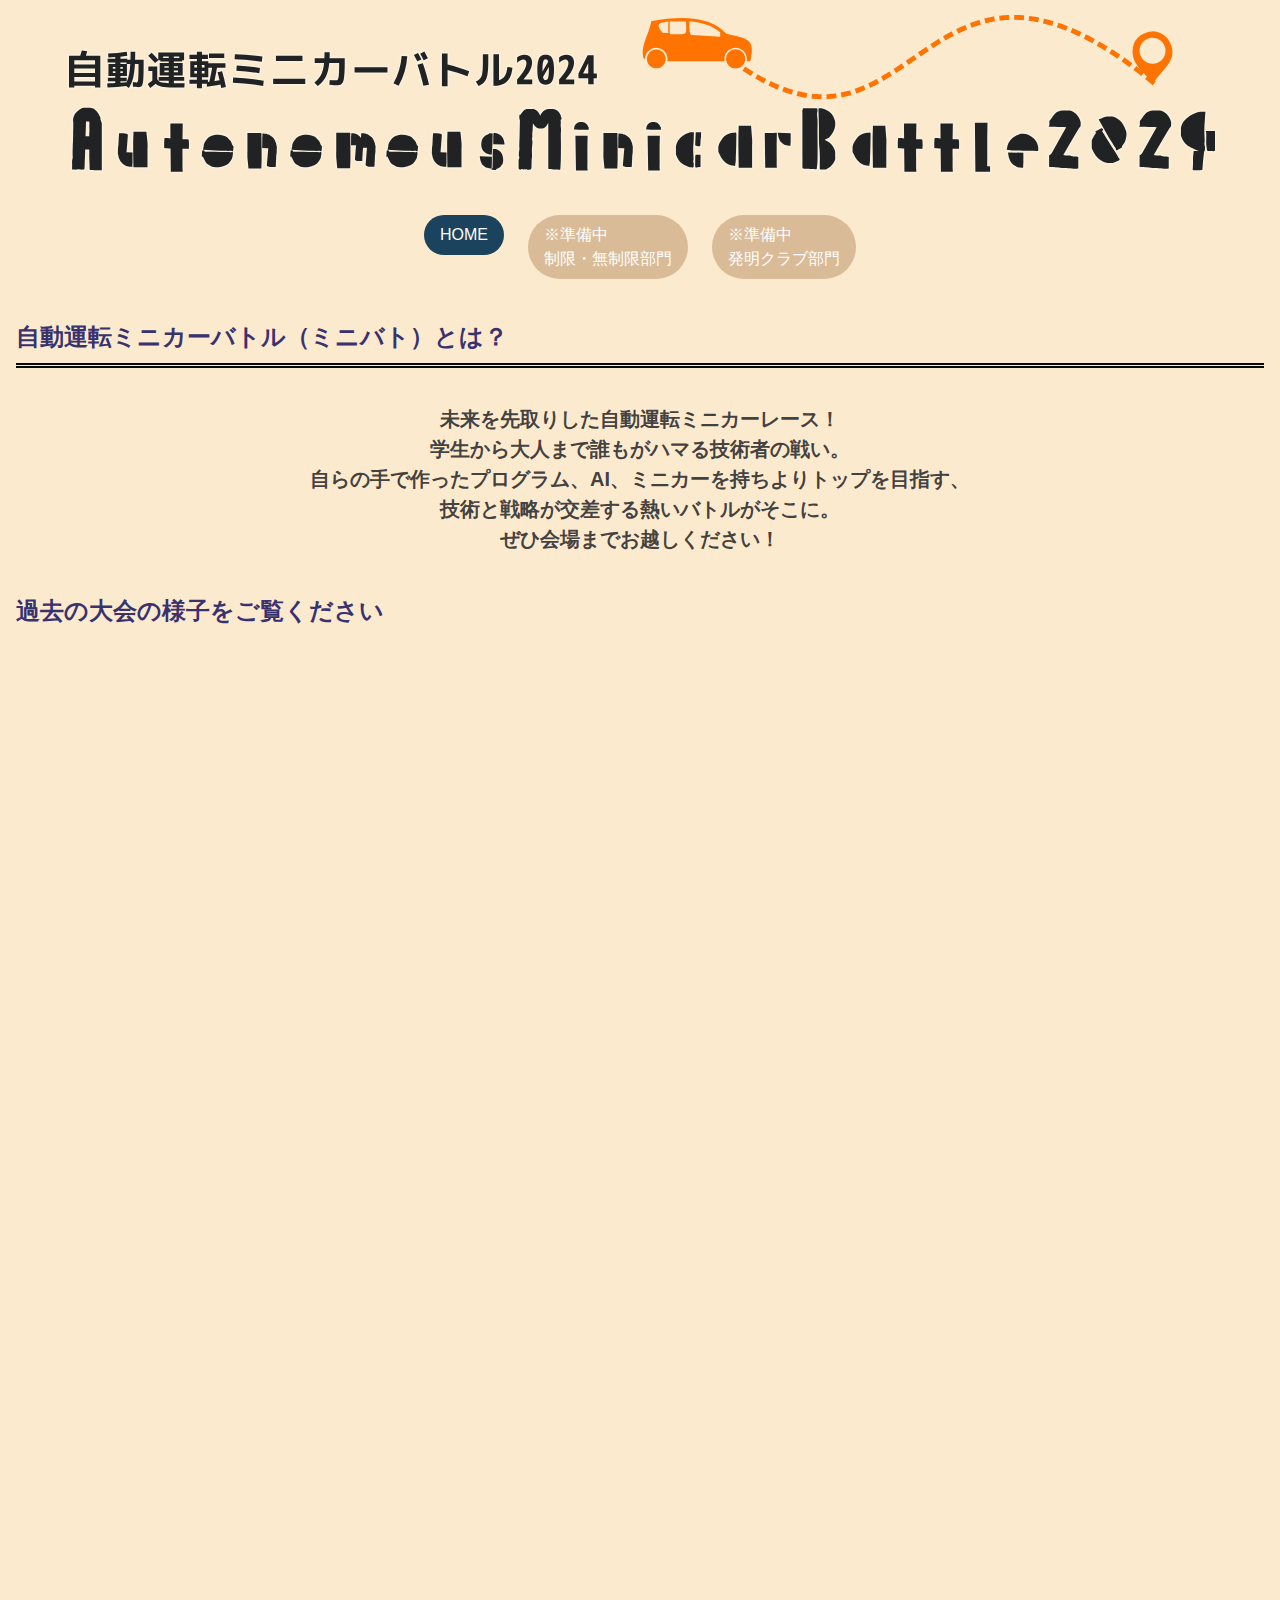
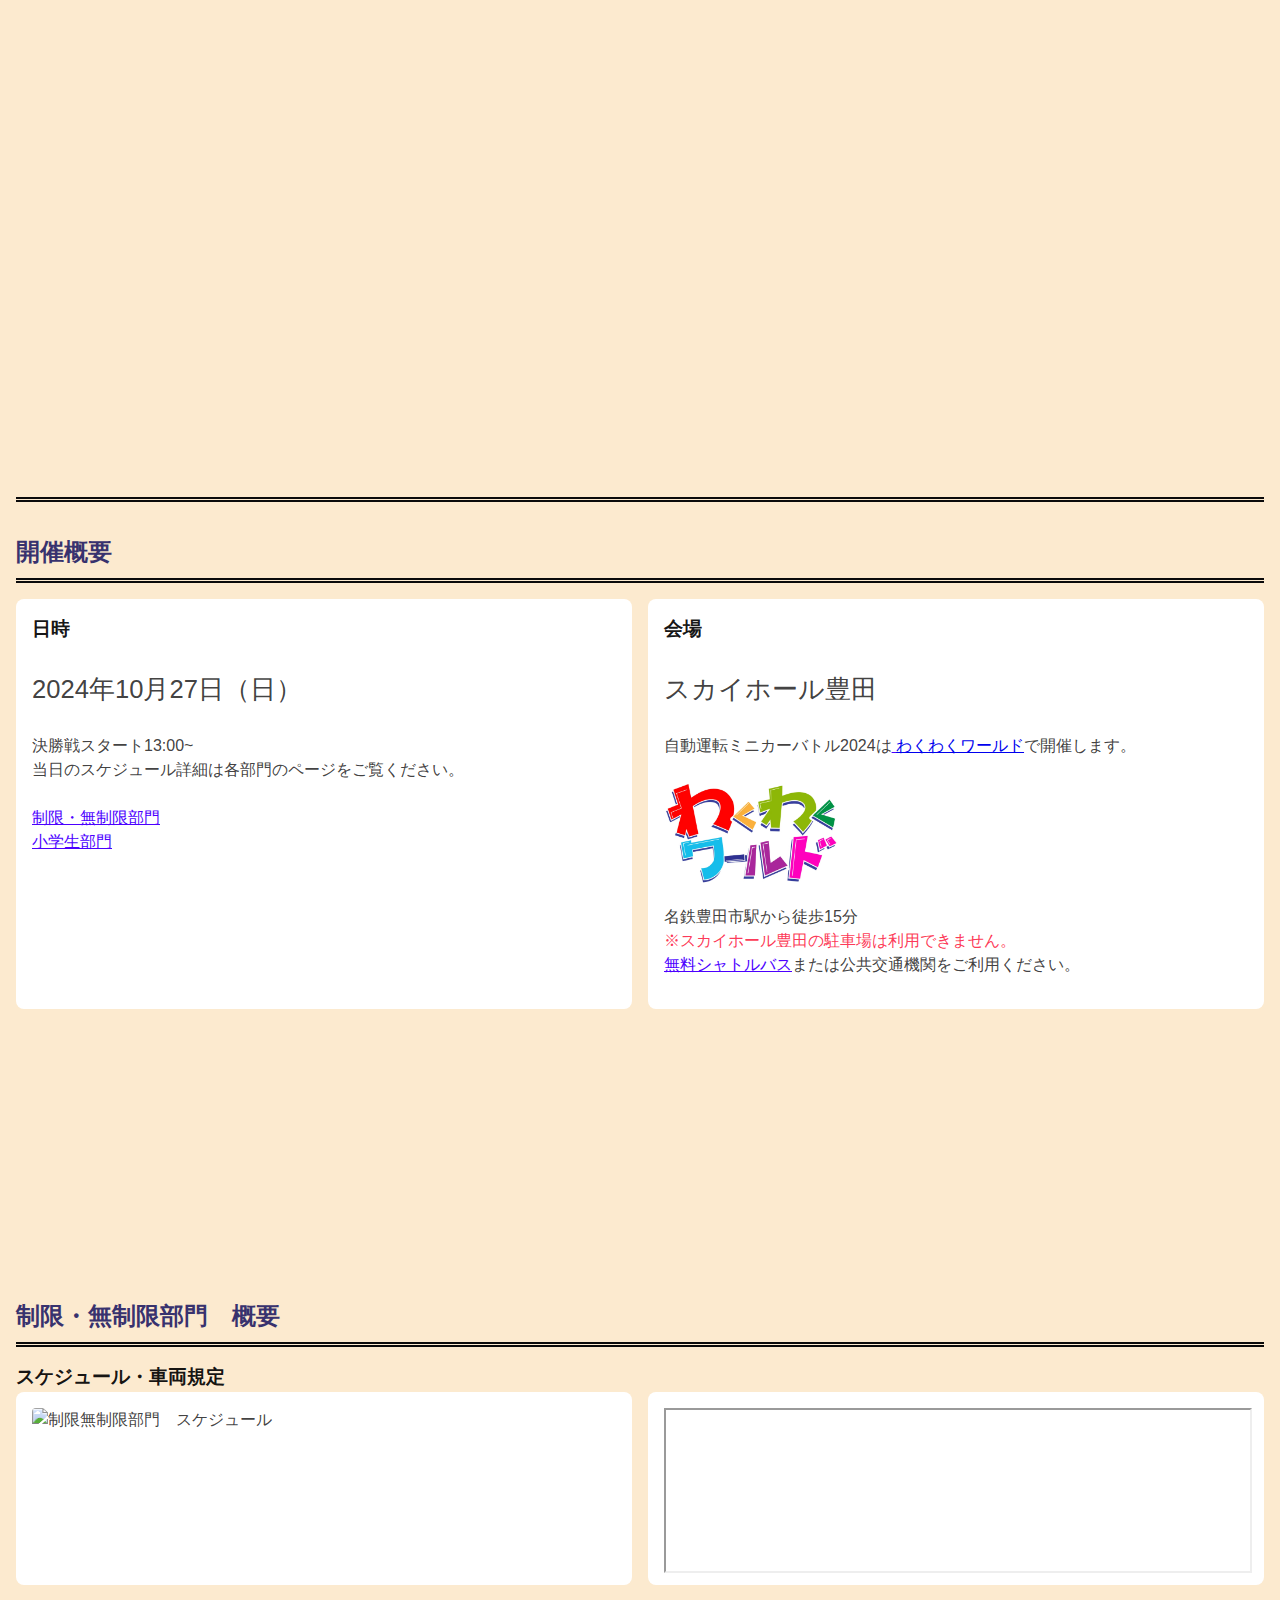
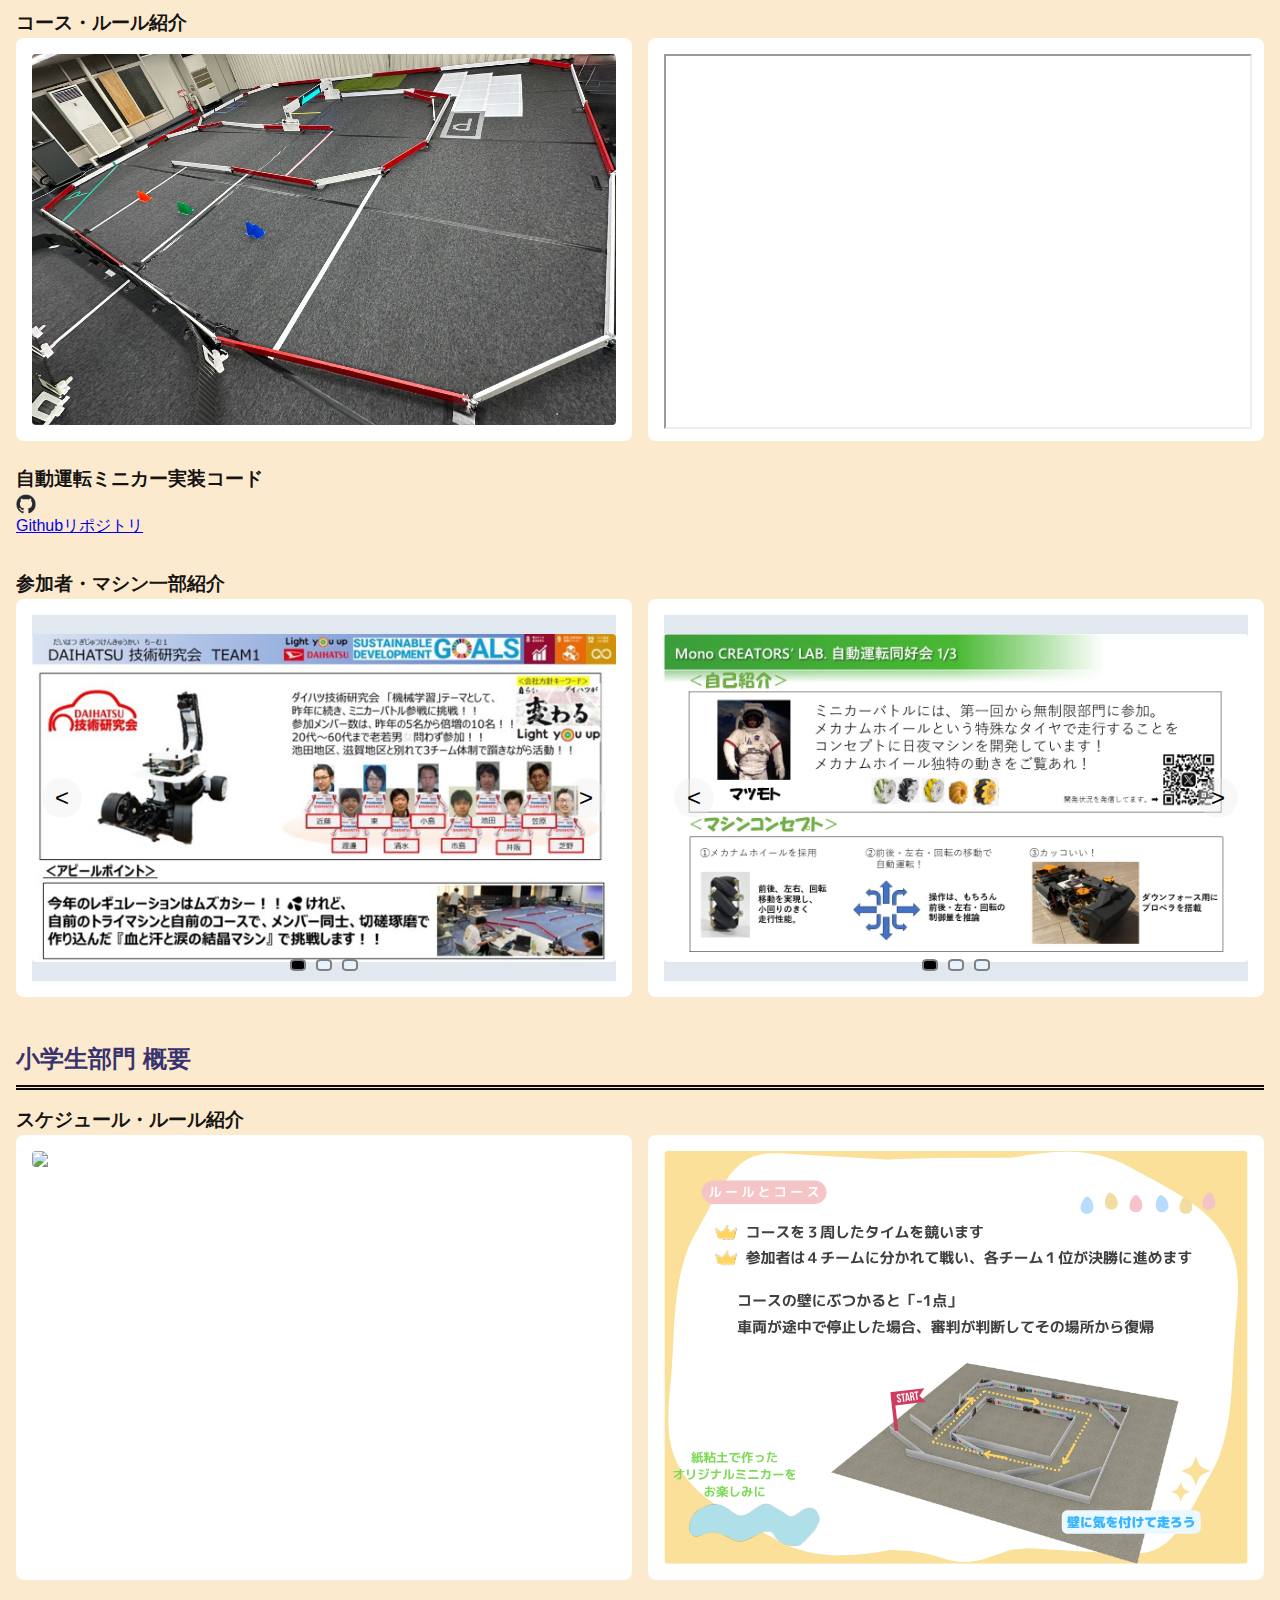
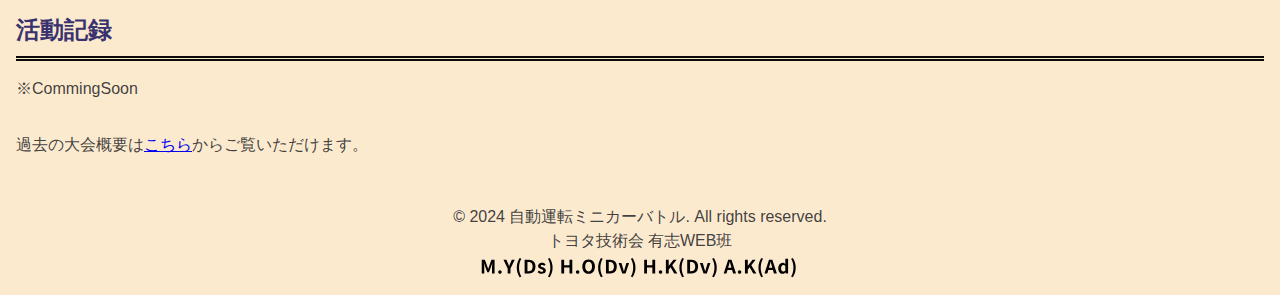
==== commit 1392609e: "add movie 2023" ====
--- a/index.html
+++ b/index.html
@@ -36,11 +36,14 @@
             </div>
     </section>
     <section>
-            <p>
-                <!--過去の大会の様子をご覧ください-->
+            <h2>
+            過去の大会の様子をご覧ください
             </p>
             <div class="video-container">
                 <iframe width="560" height="315" src="https://www.youtube.com/embed/9huvvTxhIS4 " frameborder="0" allow="accelerometer; autoplay; clipboard-write; encrypted-media; gyroscope; picture-in-picture" allowfullscreen></iframe>
+            </div>
+            <div class="video-container">
+                <iframe width="560" height="315" src="https://www.youtube.com/embed/KIfhfMIYbKE " frameborder="0" allow="accelerometer; autoplay; clipboard-write; encrypted-media; gyroscope; picture-in-picture" allowfullscreen></iframe>
             </div>
         </section>
     
@@ -63,7 +66,7 @@
                         <p style="font-size: 1.6em;">スカイホール豊田</p>
                         <p auto>自動運転ミニカーバトル2024は<a href="https://wakuwakuworld.jp/" style="color: #4c00ff;">
                             <a href="https://wakuwakuworld.jp/">わくわくワールド</a>で開催します。</p>
-                            <a href="https://wakuwakuworld.jp/"><img src="assets/images/wakuwakuworld.png", width="30%"></a>
+                            <a href="https://wakuwakuworld.jp/"><img src="./assets/images/wakuwakuworld.png", width="30%"></a>
                             <p>名鉄豊田市駅から徒歩15分<br><a style="color: #fc032cce;">※スカイホール豊田の駐車場は利用できません。</a><br><a href="https://wakuwakuworld.jp/Access" style="color: #4c00ff;">無料シャトルバス</a>または公共交通機関をご利用ください。</p>
                         </div>
                 </div>
@@ -83,7 +86,7 @@
             <h3>スケジュール・車両規定</h3>
             <div class="grid">
                 <div class="grid-item">
-                    <img src="assets/images/schedule_seigenmuseigen.svg" alt="制限無制限部門　スケジュール">
+                    <img src="./assets/images/schedule_seigenmuseigen.svg" alt="制限無制限部門　スケジュール">
                 </div>
                 <div class="grid">
                     <div class="grid-item">
@@ -97,7 +100,7 @@
             <h3>コース・ルール紹介</h3>
             <div class="grid">
                 <div class="grid-item">
-                    <img src="assets/images/course.jpg" alt="制限無制限部門　コース写真">
+                    <img src="./assets/images/course.jpg" alt="制限無制限部門　コース写真">
                 </div>
                 <div class="grid-item">
                     <iframe src="https://drive.google.com/file/d/1RDZQoWkZ_u5YA8bXzyqEV8cFZwukmBGy/preview" width="100%" height="100%">
@@ -108,7 +111,7 @@
             <br>
             <div class="github-corner">
                 <h3>自動運転ミニカー実装コード</h3>
-                <img src="assets\images\github-mark.png", width="20px">
+                <img src="./assets/images/github-mark.png", width="20px">
                 <a href="https://github.com/autonomous-minicar-battle/togikaidrive/">Githubリポジトリ</a>
             </div>
         </section>
@@ -121,13 +124,13 @@
                     <div class="car-carousel">
                         <div class="car-carousel-inner" id="carCarousel">
                             <div class="car-photo">
-                                <img src=".\assets\slides\topics_limited\スライド1.JPG">
-                            </div>
-                            <div class="car-photo">
-                                <img src=".\assets\slides\topics_limited\スライド2.JPG">
-                            </div>
-                            <div class="car-photo">
-                                <img src=".\assets\slides\topics_limited\スライド3.JPG">
+                                <img src="./assets/slides/topics_limited/スライド1.JPG">
+                            </div>
+                            <div class="car-photo">
+                                <img src="./assets/slides/topics_limited/スライド2.JPG">
+                            </div>
+                            <div class="car-photo">
+                                <img src="./assets/slides/topics_limited/スライド3.JPG">
                             </div>
                         </div>
                         <button class="carousel-button prev" id="prevPhoto" aria-label="前の写真">&lt;</button>
@@ -145,13 +148,13 @@
                     <div class="car-carousel">
                         <div class="car-carousel-inner" id="carCarousel2">
                             <div class="car-photo">
-                                <img src="..\assets\slides\topics_unlimited\スライド1.JPG">
-                            </div>
-                            <div class="car-photo">
-                                <img src="..\assets\slides\topics_unlimited\スライド2.JPG">
-                            </div>
-                            <div class="car-photo">
-                                <img src="..\assets\slides\topics_unlimited\スライド3.JPG">
+                                <img src="./assets/slides/topics_unlimited/スライド1.JPG">
+                            </div>
+                            <div class="car-photo">
+                                <img src="./assets\slides\topics_unlimited\スライド2.JPG">
+                            </div>
+                            <div class="car-photo">
+                                <img src="./assets/slides/topics_unlimited/スライド3.JPG">
                             </div>
                         </div>
                         <button class="carousel-button prev" id="prevPhoto2" aria-label="前の写真">&lt;</button>
@@ -170,11 +173,11 @@
             <h3>スケジュール・ルール紹介</h3>
             <div class="grid">
                 <div class="grid-item">
-                    <img src="assets/images/schedule_junior.svg" >
+                    <img src="./assets/images/schedule_junior.svg" >
                 </div>
                 <div class="grid">
                     <div class="grid-item">
-                        <img src="assets/images/course_junior.svg" >
+                        <img src="./assets/images/course_junior.svg" >
                     </div>
                 </div>
             </div>
@@ -298,10 +301,8 @@
         <p>
         &copy; 2024 自動運転ミニカーバトル. All rights reserved.<br>
         トヨタ技術会 有志WEB班
-        <img src="assets/images/amb_2024_credit.svg"  >
+        <img src="./assets/images/amb_2024_credit.svg"  >
         </p>
     </div>
-    
-    
 </footer>
 </html>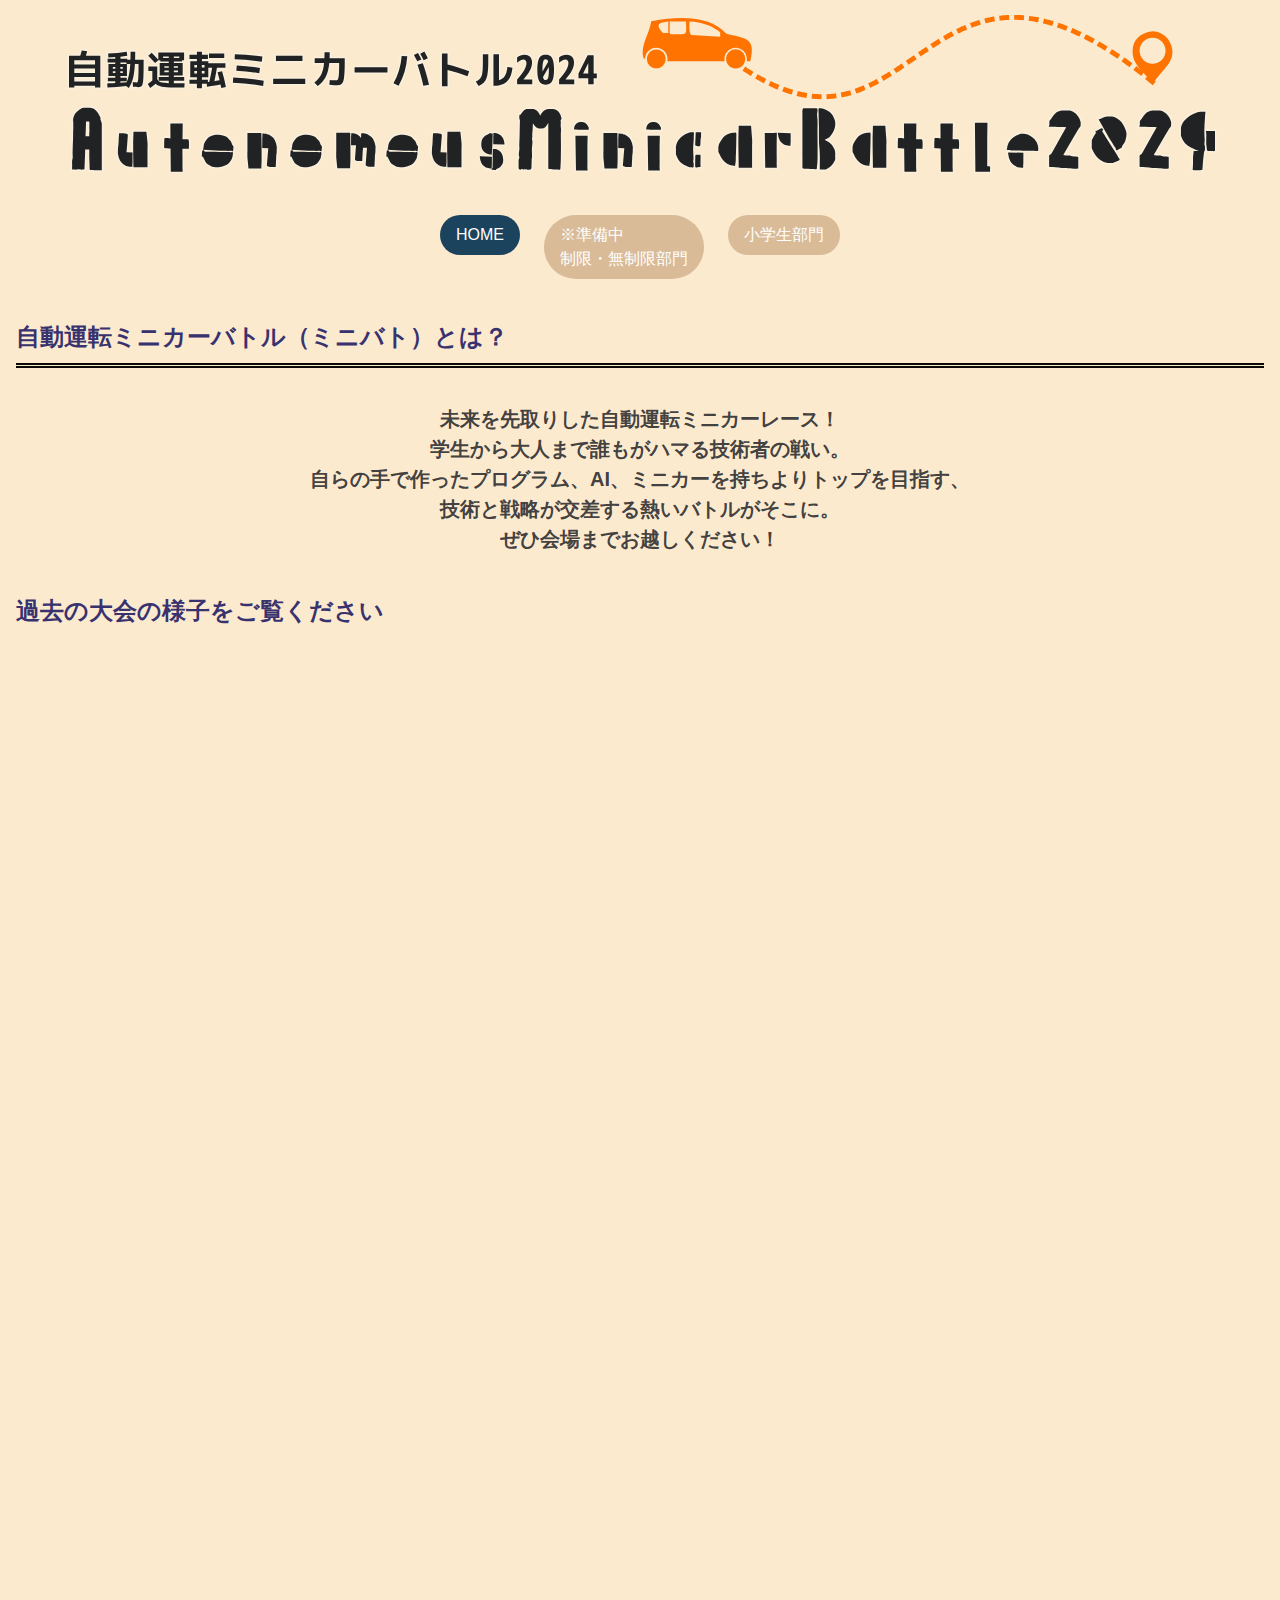
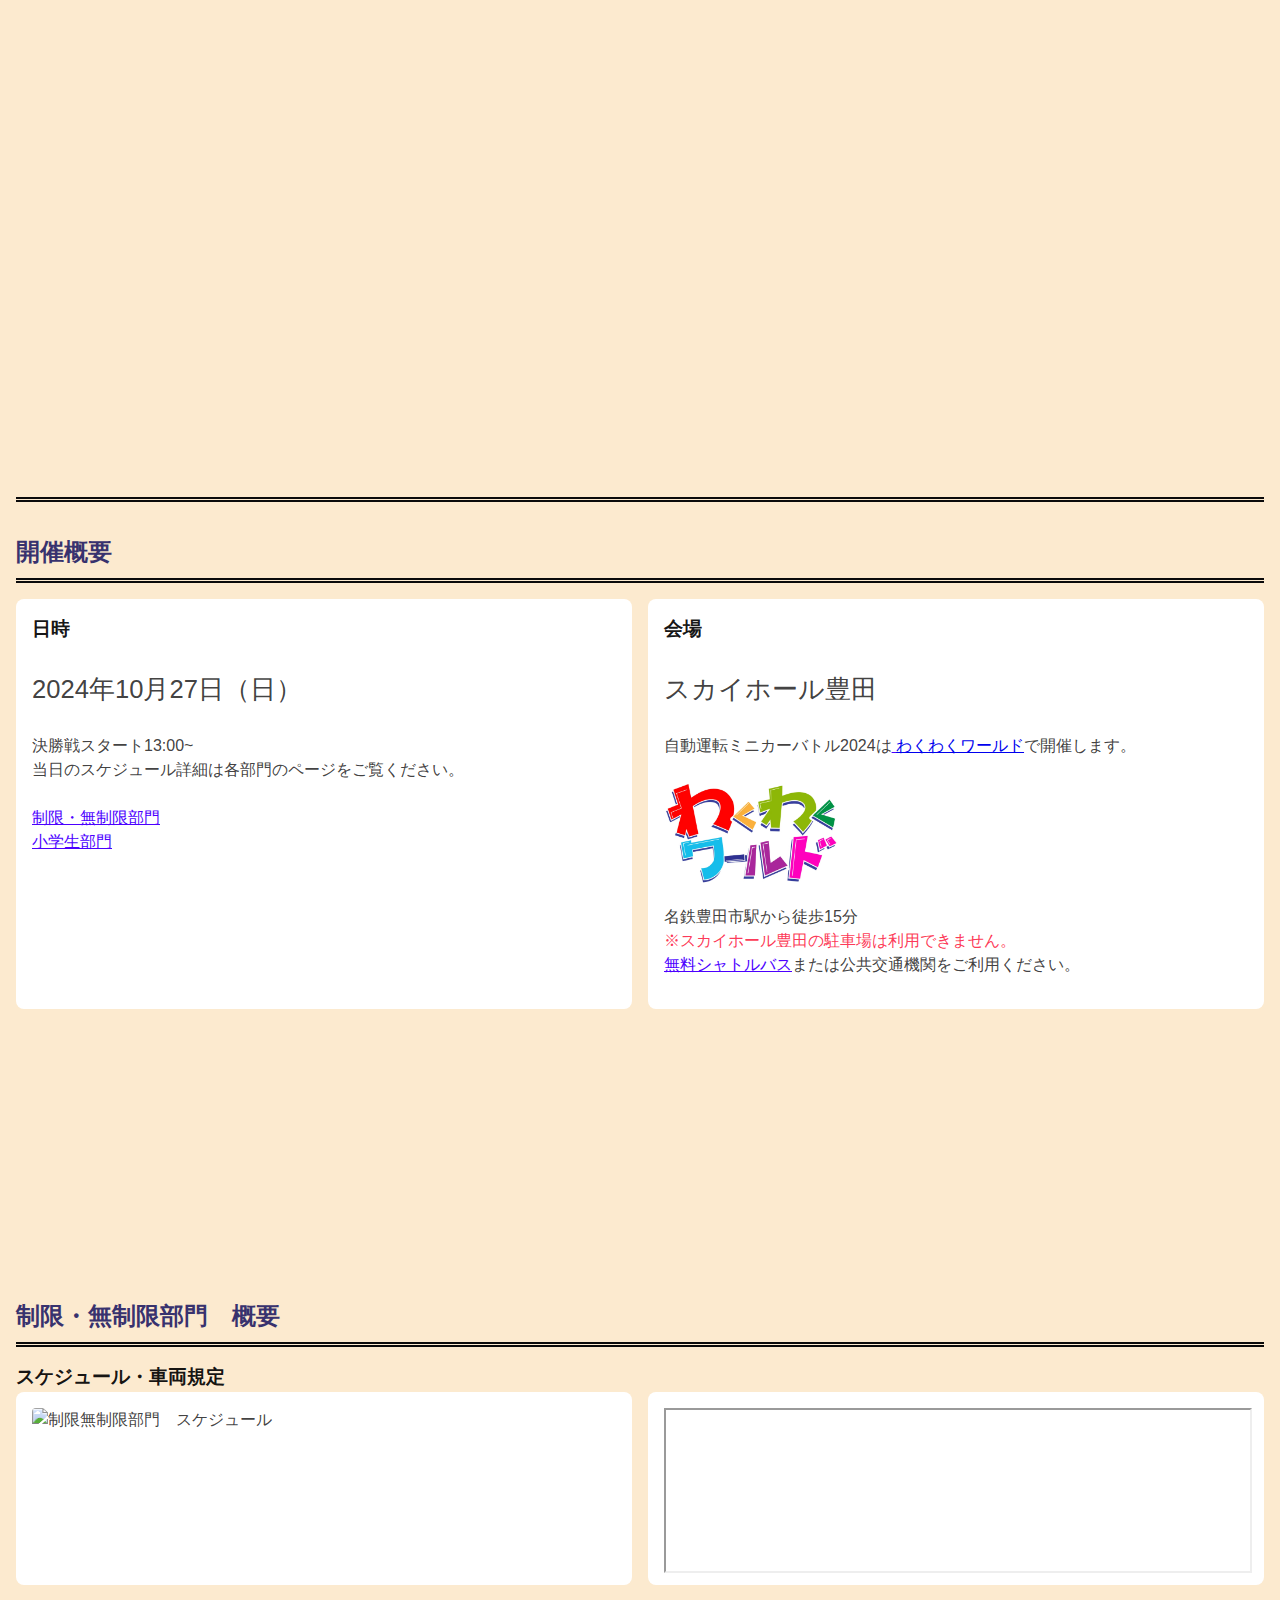
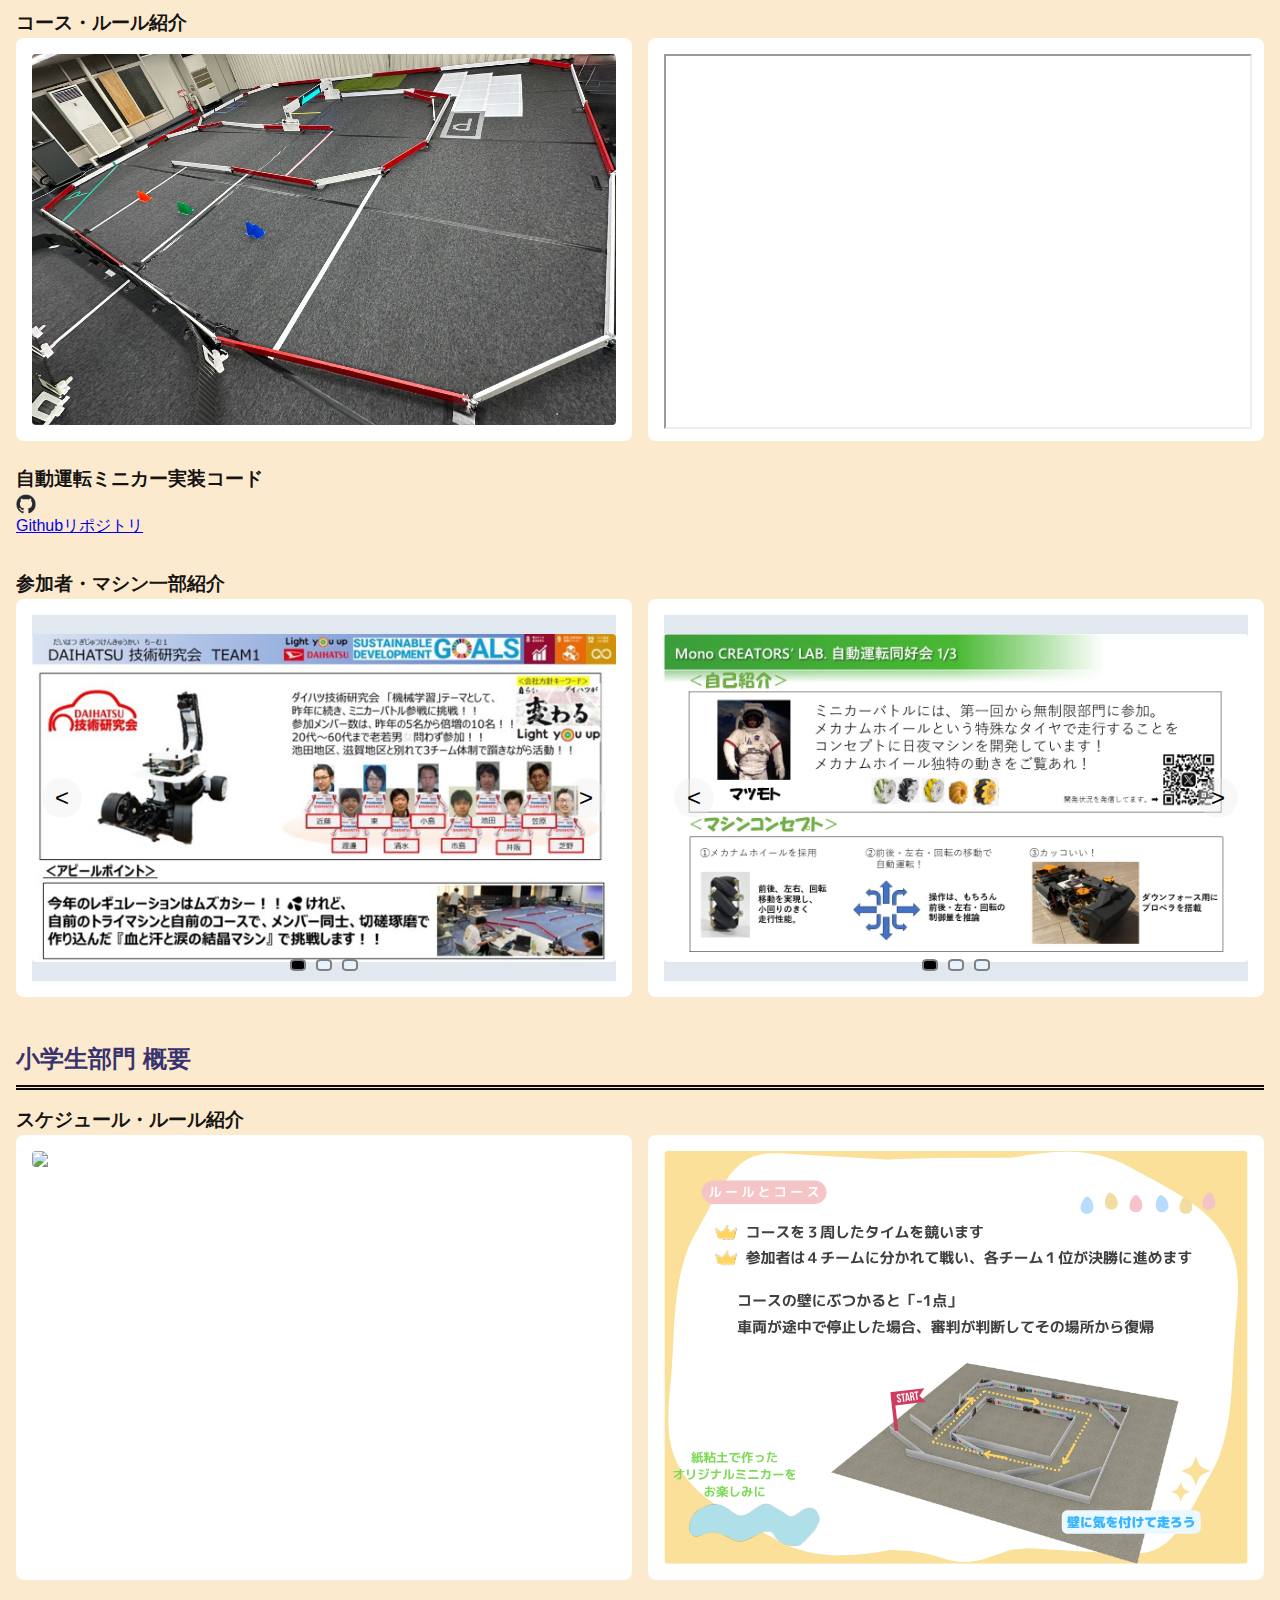
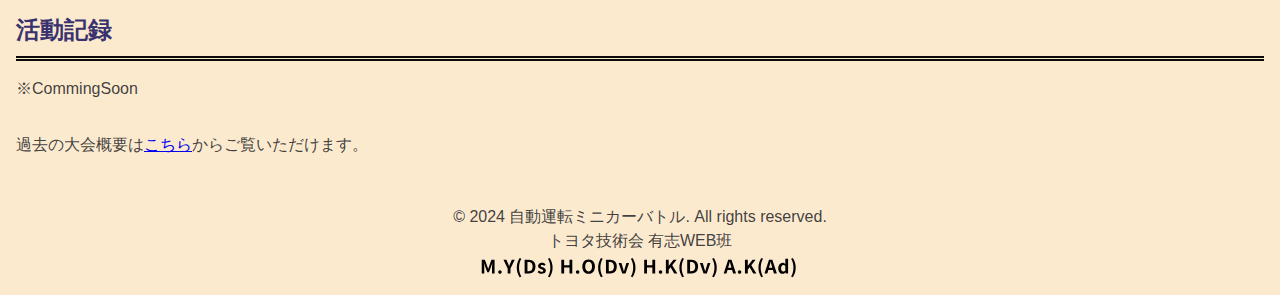
==== commit 42730825: "add shougakusei bumon" ====
--- a/index.html
+++ b/index.html
@@ -16,7 +16,7 @@
                     <ul>
                         <li><a href="#" class="active">HOME</a></li>
                         <li><a href="#">※準備中<br>制限・無制限部門</a></li>
-                        <li><a href="#">※準備中<br>発明クラブ部門</a></li>
+                        <li><a href="https://autonomous-minicar-battle.github.io/race-2024/bumon_shoguakusei.html">小学生部門</a></li>
                     </ul>
                 </nav>
             </div>
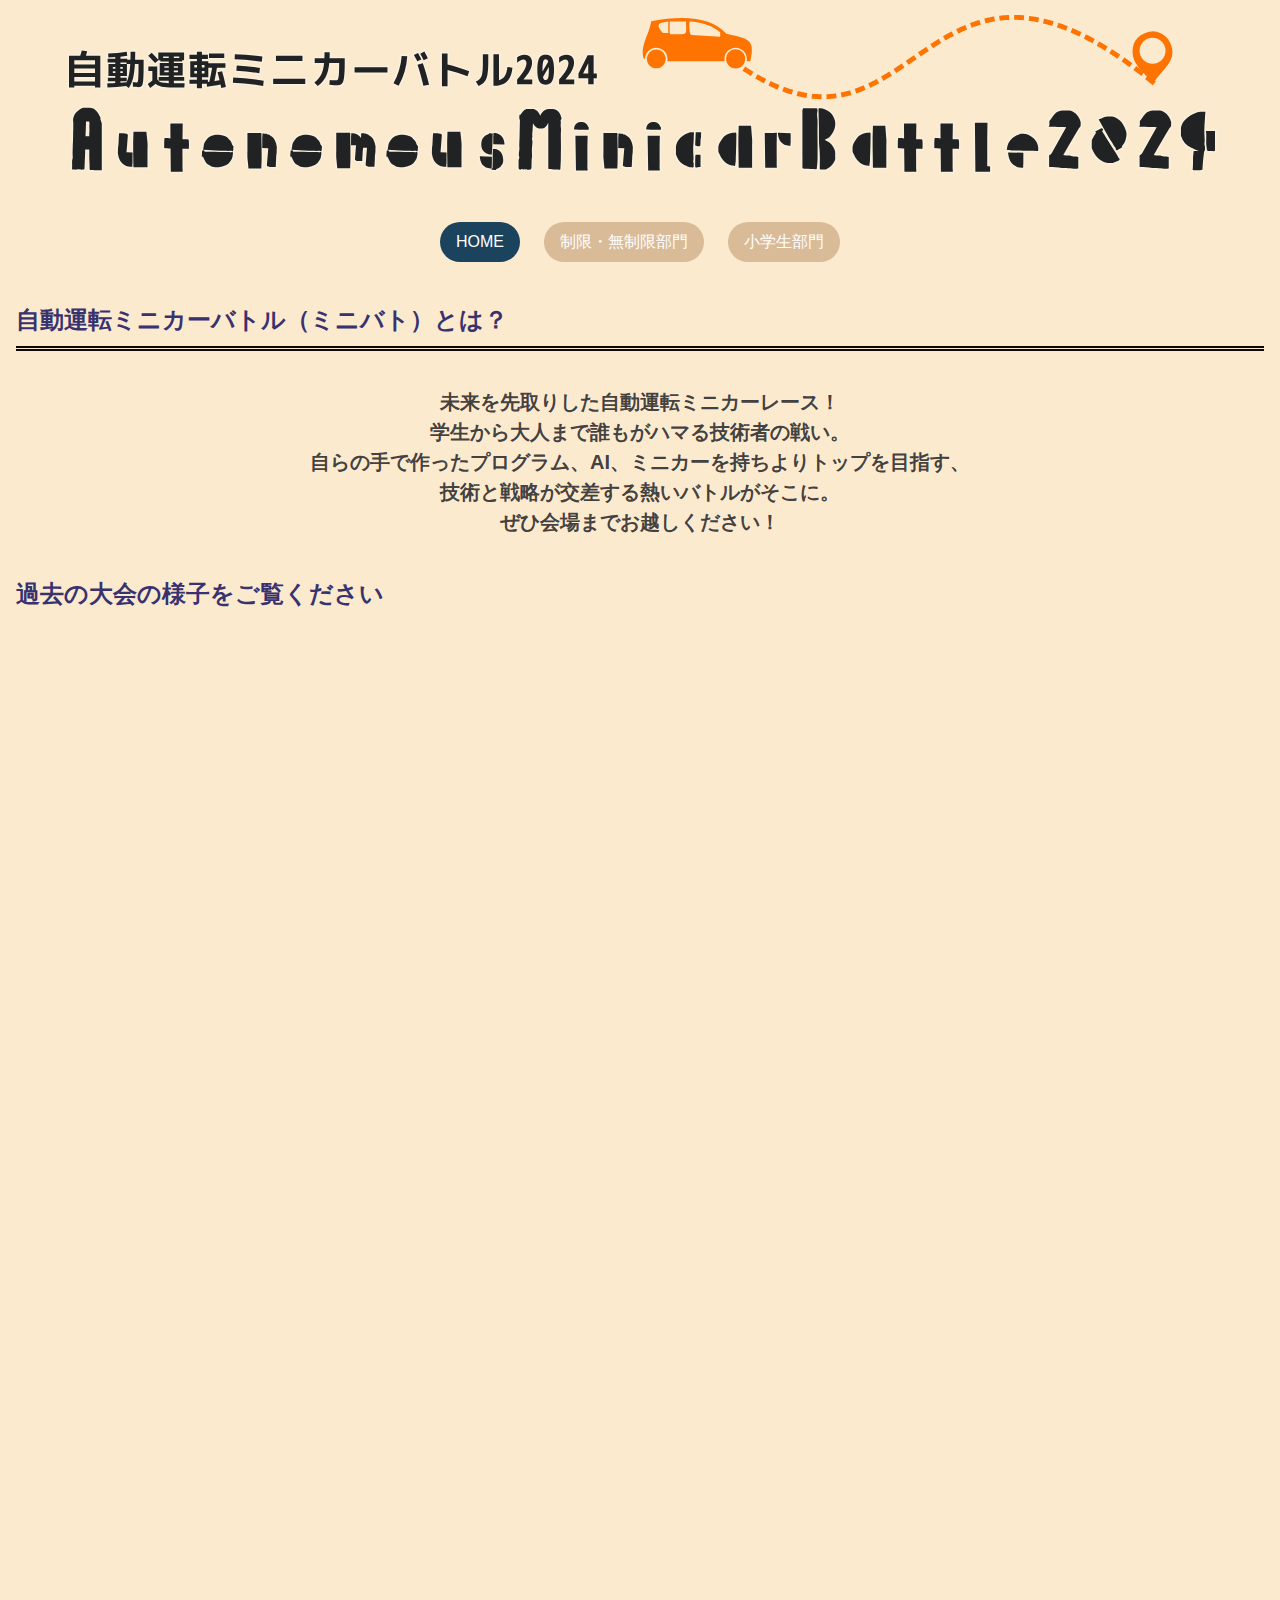
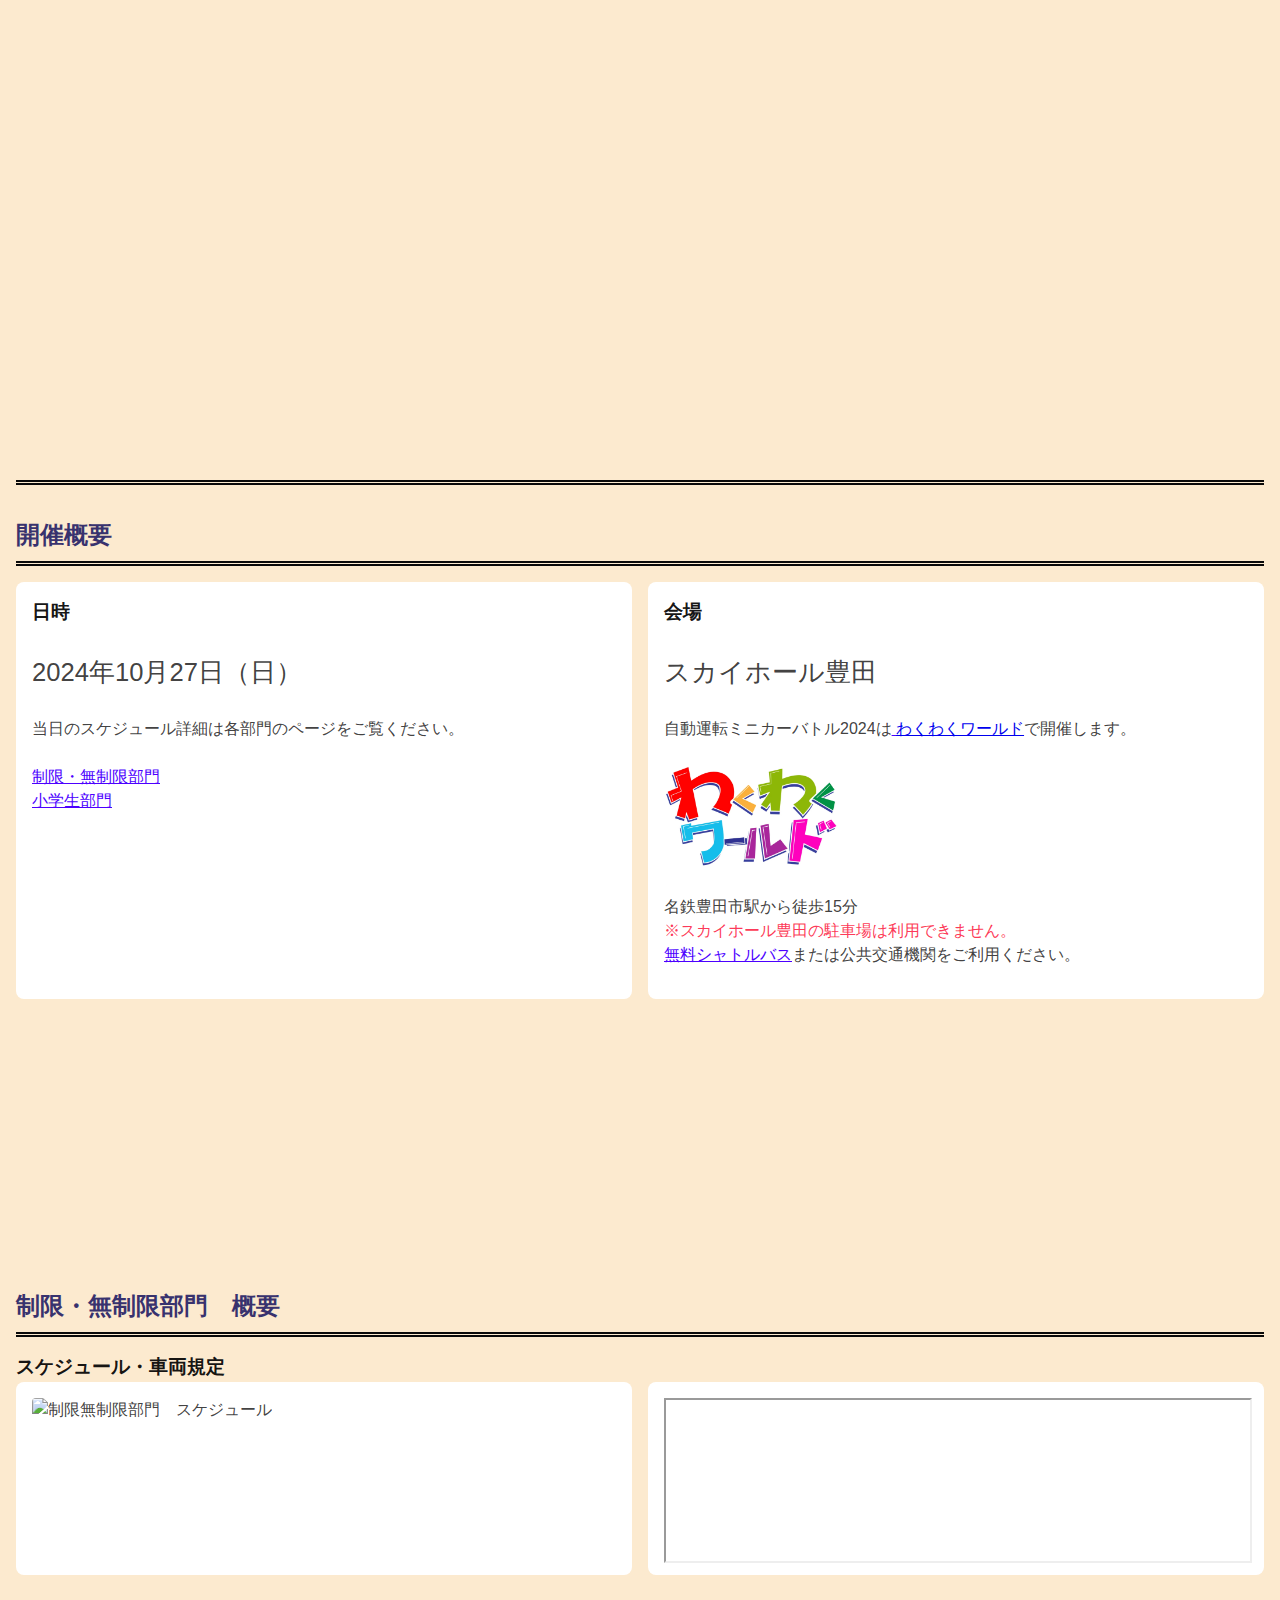
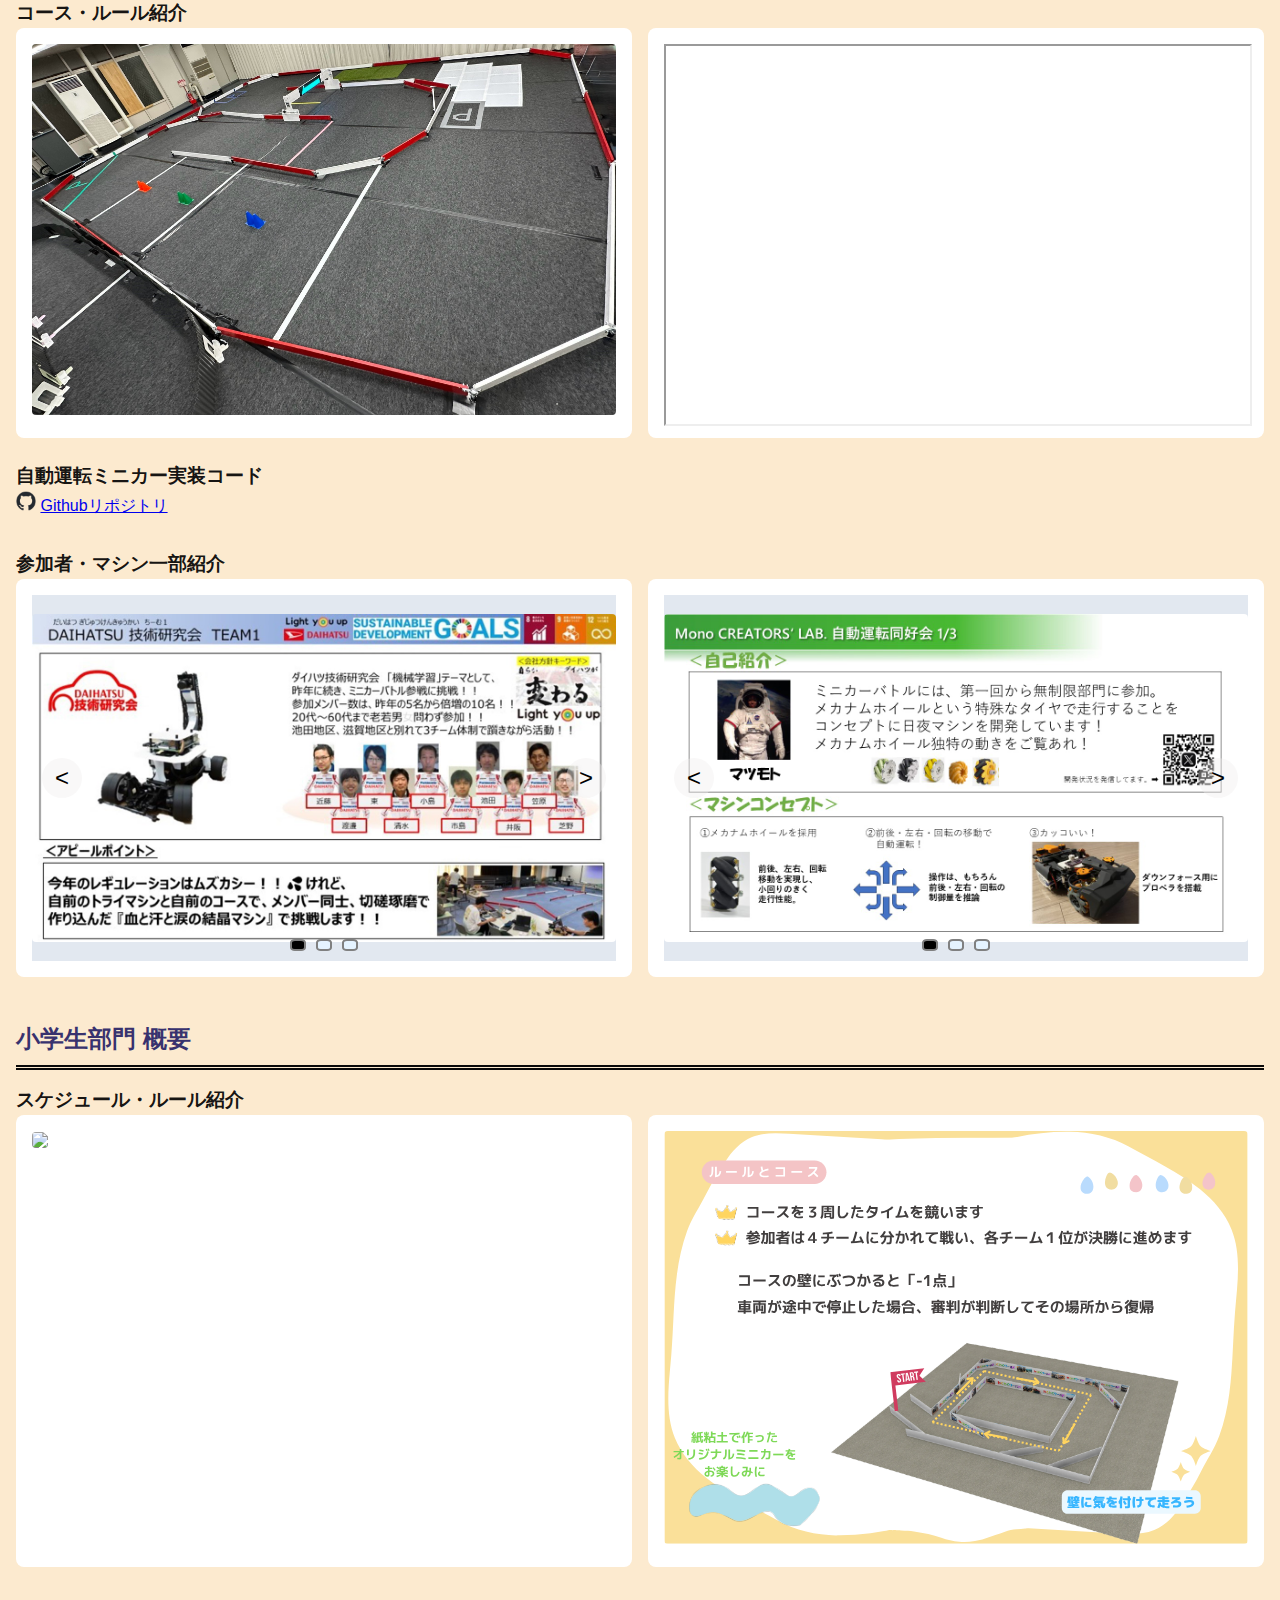
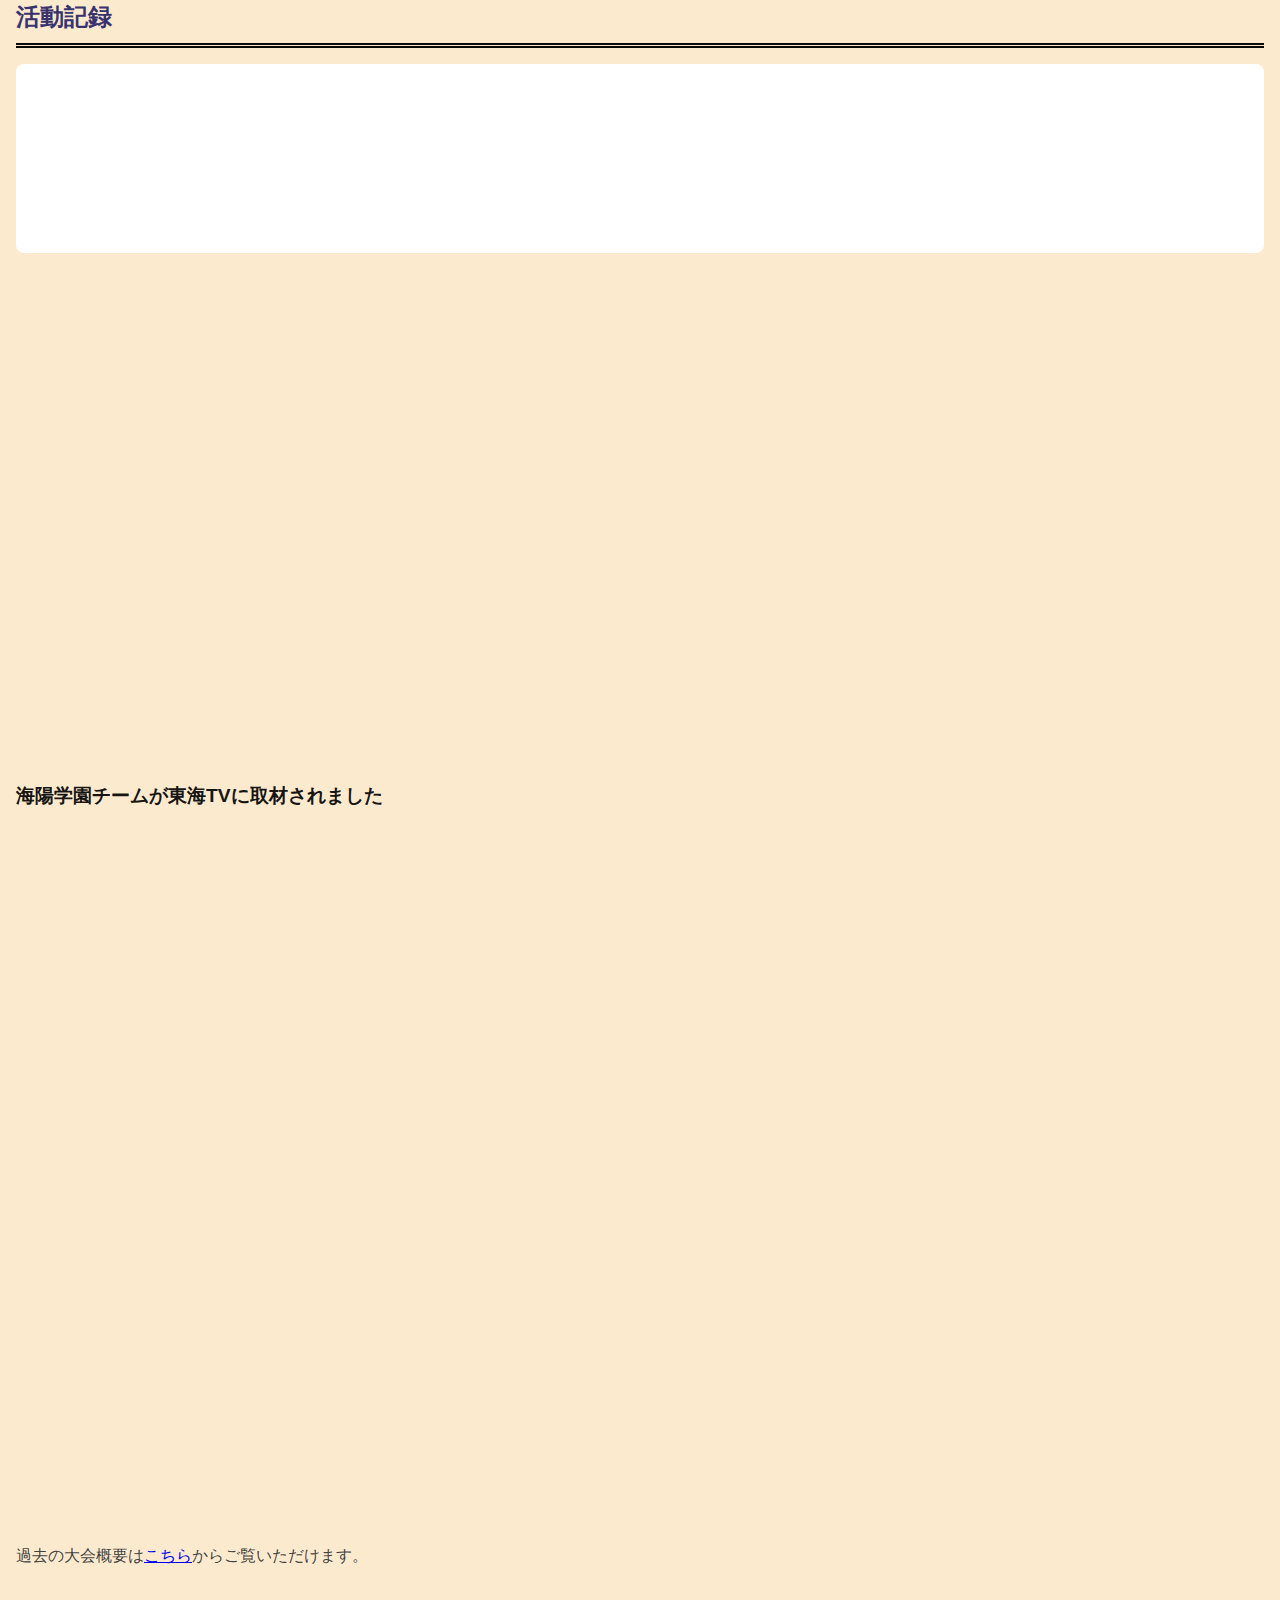
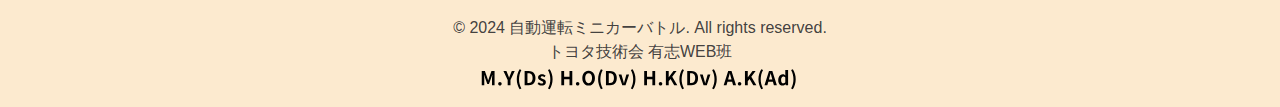
==== commit 8a7efc27: "add seigenmuseigen p and mod LP" ====
--- a/index.html
+++ b/index.html
@@ -15,7 +15,7 @@
                 <nav>
                     <ul>
                         <li><a href="#" class="active">HOME</a></li>
-                        <li><a href="#">※準備中<br>制限・無制限部門</a></li>
+                        <li><a href="#">制限・無制限部門</a></li>
                         <li><a href="https://autonomous-minicar-battle.github.io/race-2024/bumon_shoguakusei.html">小学生部門</a></li>
                     </ul>
                 </nav>
@@ -54,7 +54,7 @@
                     <h3>日時</h3>
                         <i class="fas fa-calendar-alt"></i>
                         <p style="font-size: 1.6em;">2024年10月27日（日）<br>
-                            <p style="font-size: 1em;">決勝戦スタート13:00~<br>
+                            <p style="font-size: 1em;">
                                 当日のスケジュール詳細は各部門のページをご覧ください。</br>
                                 <br><a href="#bumongaiyou_seigenmuseigen" style="color: #4c00ff;">制限・無制限部門</a>
                                 <br><a href="#bumongaiyou_junior" style="color: #4c00ff;">小学生部門</a> 
@@ -91,7 +91,7 @@
                 <div class="grid">
                     <div class="grid-item">
                         <iframe src="https://drive.google.com/file/d/1rbLQxxYagGzeg9zXDnmsyh0Fbmd6jfNw/preview" width="100%" height="100%">
-                            このブラウザではPDFが表示できません。PDFを<a href="">こちら</a>からダウンロードしてください。
+                            このブラウザではPDFが表示できません。PDFを<a href="https://drive.google.com/file/d/1rbLQxxYagGzeg9zXDnmsyh0Fbmd6jfNw">こちら</a>からダウンロードしてください。
                         </iframe>
                         </div>
                 </div>
@@ -185,7 +185,16 @@
     
         <section>
             <h2>活動記録</h2>
-            ※CommingSoon
+            <div class="video-container">
+                <div class="grid-item">
+                <video src="assets/videos/katsudo.mp4" autoplay muted loop width=100% ></video>
+                </div>
+            </div>
+            <h3>海陽学園チームが東海TVに取材されました</h3>
+            <div class="video-container">
+                <iframe width="560" height="315" src="https://www.youtube.com/embed/ZWXFqjHjfK8?si=wX1W0w-6DTxuoB0E" frameborder="0" allow="accelerometer; autoplay; clipboard-write; encrypted-media; gyroscope; picture-in-picture" allowfullscreen></iframe>
+            </div>
+
         </section>
         <section>
             <p>過去の大会概要は<a href="https://autonomous-minicar-battle.studio.site/">こちら</a>からご覧いただけます。</p>
--- a/index.css
+++ b/index.css
@@ -432,7 +432,7 @@
     transform: scale(1.05);
 }
 img {
-    display: flex;
+    /*display: flex;*/
     max-width: 100%;
     height: auto;
     border-radius: 0.25rem;
